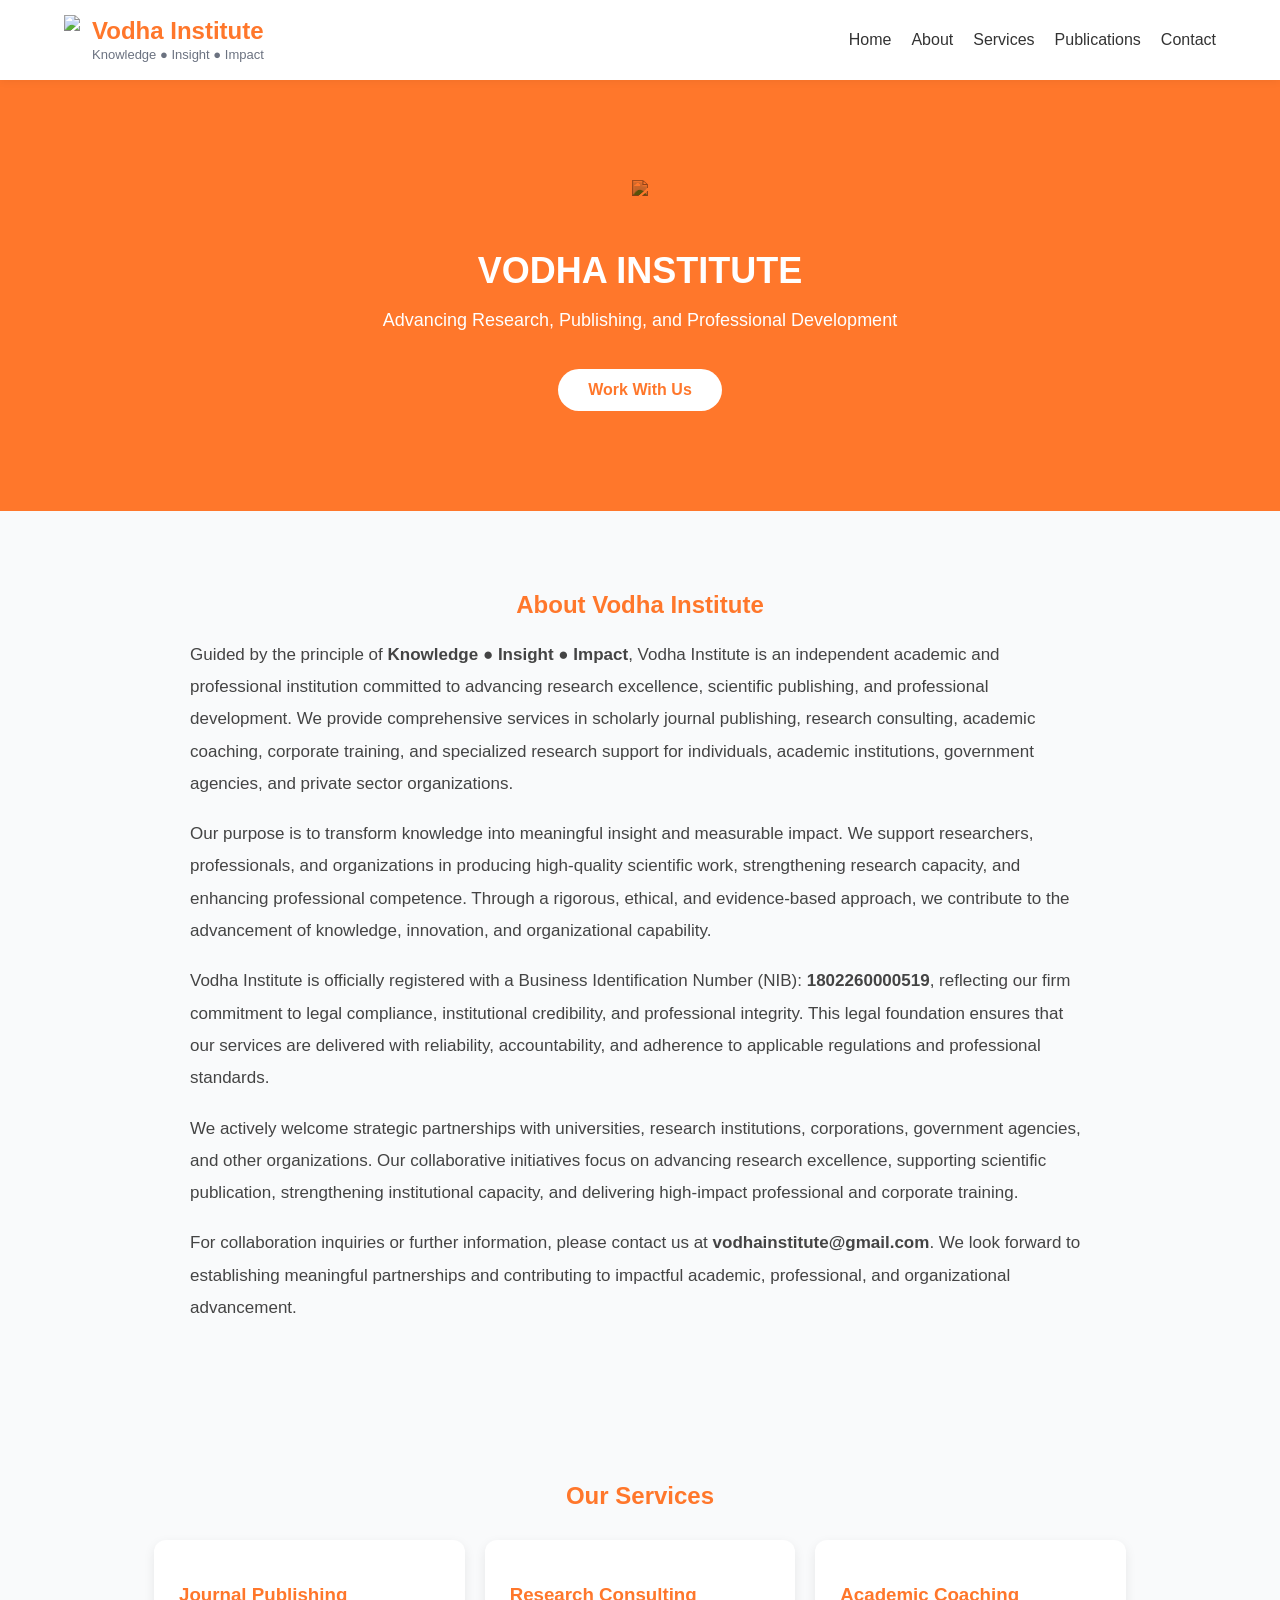
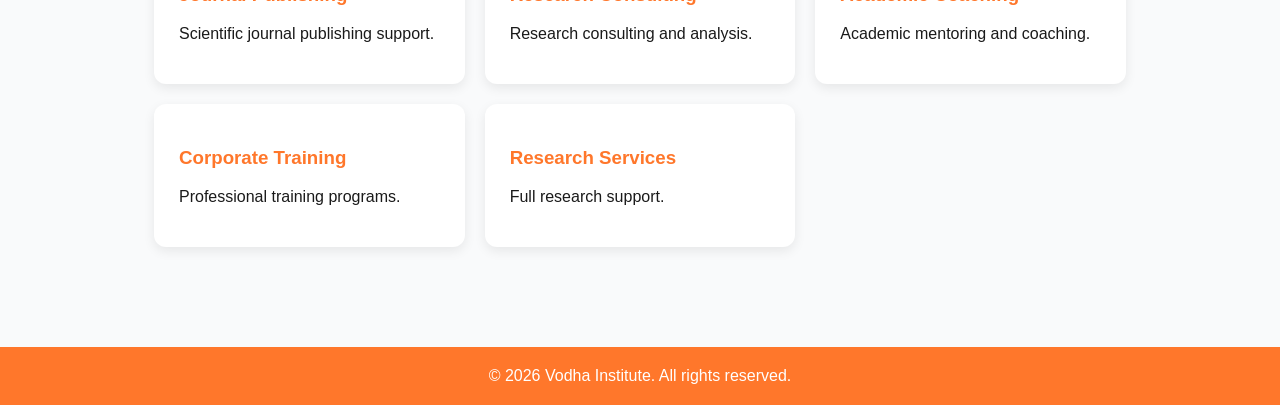
==== index.html @ fe8b442d "Update index.html" ====
<!DOCTYPE html>
<html lang="en">

<head>

<meta charset="UTF-8">
<meta name="viewport" content="width=device-width, initial-scale=1.0">

<title>Vodha Institute</title>

<style>

:root{
--primary:#ff772b;
--primary-light:#ff9a5c;
--light:#f9fafb;
--gray:#6b7280;
}

*{
box-sizing:border-box;
}

body{
margin:0;
font-family:'Segoe UI',sans-serif;
background:var(--light);
color:#1a1a1a;
overflow-x:hidden;
}

/* HEADER */

header{
background:white;
padding:15px 5%;
display:flex;
justify-content:space-between;
align-items:center;
box-shadow:0 2px 8px rgba(0,0,0,0.05);
position:sticky;
top:0;
z-index:1000;
}

.logo{
display:flex;
align-items:center;
gap:12px;
}

.logo img{
height:50px;
}

.logo-text span{
font-size:24px;
font-weight:bold;
color:var(--primary);
}

.logo-text small{
font-size:13px;
color:var(--gray);
}

/* NAV */

nav{
display:flex;
gap:20px;
}

nav a{
text-decoration:none;
color:#333;
font-weight:500;
transition:0.3s;
}

nav a:hover{
color:var(--primary);
}

/* MOBILE MENU */

.menu-toggle{
display:none;
font-size:28px;
cursor:pointer;
color:var(--primary);
}

@media(max-width:768px){

.menu-toggle{
display:block;
}

nav{
position:absolute;
top:70px;
right:20px;
background:white;
flex-direction:column;
width:220px;
border-radius:10px;
box-shadow:0 8px 25px rgba(0,0,0,0.15);
max-height:0;
overflow:hidden;
opacity:0;
transition:0.3s;
}

nav.show{
max-height:400px;
opacity:1;
}

nav a{
padding:12px;
border-bottom:1px solid #eee;
}

}

/* HERO */

.hero{

background:#ff772b;

color:white;

text-align:center;

padding:100px 20px;

}

.hero-logo{

width:200px;

margin-bottom:20px;

mix-blend-mode:multiply;

}

.hero h1{
font-size:36px;
margin-bottom:10px;
}

.hero p{
font-size:18px;
}

.hero-btn{
display:inline-block;
margin-top:20px;
padding:12px 30px;
background:white;
color:var(--primary);
border-radius:30px;
text-decoration:none;
font-weight:bold;
transition:0.3s;
}

.hero-btn:hover{
transform:translateY(-3px);
box-shadow:0 8px 20px rgba(0,0,0,0.2);
}

/* SECTION */

.section{
padding:60px 5%;
max-width:1100px;
margin:auto;
}

/* ABOUT */

.about{
max-width:900px;
margin:auto;
text-align:left;
line-height:1.9;
color:#444;
font-size:17px;
}

.about p{
margin-bottom:18px;
}

/* SERVICES */

.cards{
display:grid;
grid-template-columns:repeat(auto-fit,minmax(250px,1fr));
gap:20px;
margin-top:30px;
}

.card{
background:white;
padding:25px;
border-radius:12px;
box-shadow:0 4px 12px rgba(0,0,0,0.08);
transition:0.3s;
}

.card:hover{
transform:translateY(-5px);
box-shadow:0 10px 25px rgba(0,0,0,0.15);
}

.card h3{
color:var(--primary);
}

/* FOOTER */

footer{
background:var(--primary);
color:white;
text-align:center;
padding:20px;
margin-top:40px;
}

</style>

</head>

<body>

<header>

<div class="logo">

<img src="VA_20260221_163725_0004.png">

<div class="logo-text">

<span>Vodha Institute</span><br>

<small>Knowledge ● Insight ● Impact</small>

</div>

</div>

<div class="menu-toggle" onclick="toggleMenu()">☰</div>

<nav id="navMenu">

<a href="index.html">Home</a>

<a href="about.html">About</a>

<a href="services.html">Services</a>

<a href="publications.html">Publications</a>

<a href="contact.html">Contact</a>

</nav>

</header>


<!-- HERO -->

<section class="hero">

<img src="VA_20260221_163725_0004.png" class="hero-logo">

<h1>VODHA INSTITUTE</h1>

<p>Advancing Research, Publishing, and Professional Development</p>

<a href="services.html" class="hero-btn">Work With Us</a>

</section>


<!-- ABOUT -->

<section class="section">

<h2 style="text-align:center;color:#ff772b;">About Vodha Institute</h2>

<div class="about">

<p>
Guided by the principle of <strong>Knowledge ● Insight ● Impact</strong>, Vodha Institute is an independent academic and professional institution committed to advancing research excellence, scientific publishing, and professional development. We provide comprehensive services in scholarly journal publishing, research consulting, academic coaching, corporate training, and specialized research support for individuals, academic institutions, government agencies, and private sector organizations.
</p>

<p>
Our purpose is to transform knowledge into meaningful insight and measurable impact. We support researchers, professionals, and organizations in producing high-quality scientific work, strengthening research capacity, and enhancing professional competence. Through a rigorous, ethical, and evidence-based approach, we contribute to the advancement of knowledge, innovation, and organizational capability.
</p>

<p>
Vodha Institute is officially registered with a Business Identification Number (NIB): <strong>1802260000519</strong>, reflecting our firm commitment to legal compliance, institutional credibility, and professional integrity. This legal foundation ensures that our services are delivered with reliability, accountability, and adherence to applicable regulations and professional standards.
</p>

<p>
We actively welcome strategic partnerships with universities, research institutions, corporations, government agencies, and other organizations. Our collaborative initiatives focus on advancing research excellence, supporting scientific publication, strengthening institutional capacity, and delivering high-impact professional and corporate training.
</p>

<p>
For collaboration inquiries or further information, please contact us at <strong>vodhainstitute@gmail.com</strong>. We look forward to establishing meaningful partnerships and contributing to impactful academic, professional, and organizational advancement.
</p>

</div>


</section>


<!-- SERVICES -->

<section class="section">

<h2 style="text-align:center;color:#ff772b;">Our Services</h2>

<div class="cards">

<div class="card">
<h3>Journal Publishing</h3>
<p>Scientific journal publishing support.</p>
</div>

<div class="card">
<h3>Research Consulting</h3>
<p>Research consulting and analysis.</p>
</div>

<div class="card">
<h3>Academic Coaching</h3>
<p>Academic mentoring and coaching.</p>
</div>

<div class="card">
<h3>Corporate Training</h3>
<p>Professional training programs.</p>
</div>

<div class="card">
<h3>Research Services</h3>
<p>Full research support.</p>
</div>

</div>

</section>


<footer>

© 2026 Vodha Institute. All rights reserved.

</footer>


<script>

function toggleMenu(){

document.getElementById("navMenu").classList.toggle("show");

}

</script>


</body>
</html>
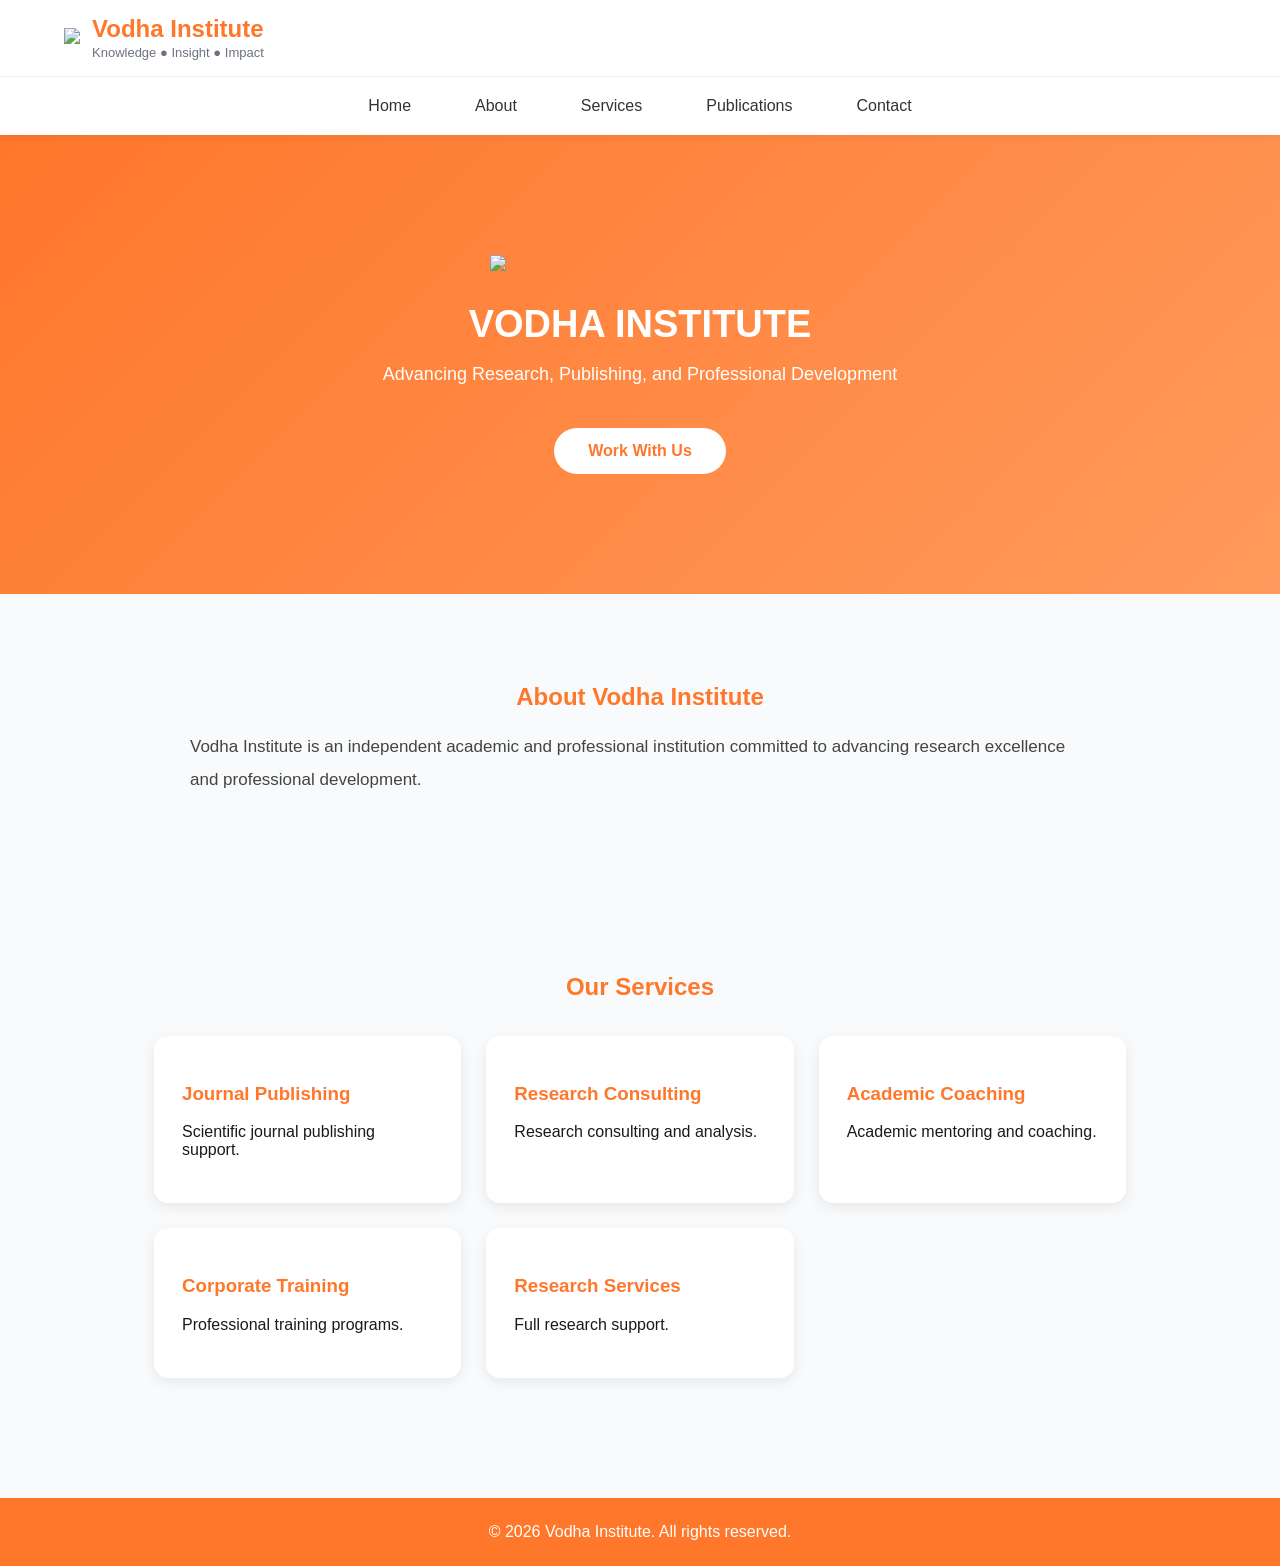
==== commit e3b05d81: "Update index.html" ====
--- a/index.html
+++ b/index.html
@@ -26,27 +26,25 @@
 font-family:'Segoe UI',sans-serif;
 background:var(--light);
 color:#1a1a1a;
-overflow-x:hidden;
 }
 
 /* HEADER */
 
 header{
 background:white;
-padding:15px 5%;
-display:flex;
-justify-content:space-between;
-align-items:center;
 box-shadow:0 2px 8px rgba(0,0,0,0.05);
 position:sticky;
 top:0;
 z-index:1000;
 }
 
-.logo{
+/* LOGO ROW */
+
+.header-top{
 display:flex;
 align-items:center;
 gap:12px;
+padding:15px 5%;
 }
 
 .logo img{
@@ -64,92 +62,49 @@
 color:var(--gray);
 }
 
-/* NAV */
-
-nav{
+/* NAV BAR BELOW LOGO */
+
+.navbar{
 display:flex;
-gap:20px;
-}
-
-nav a{
+justify-content:center;
+gap:40px;
+padding:12px 10px;
+border-top:1px solid #eee;
+background:white;
+}
+
+.navbar a{
 text-decoration:none;
 color:#333;
 font-weight:500;
+padding:8px 12px;
+border-radius:6px;
 transition:0.3s;
 }
 
-nav a:hover{
+.navbar a:hover{
+background:#fff3ec;
 color:var(--primary);
 }
 
-/* MOBILE MENU */
-
-.menu-toggle{
-display:none;
-font-size:28px;
-cursor:pointer;
-color:var(--primary);
-}
-
-@media(max-width:768px){
-
-.menu-toggle{
+/* HERO */
+
+.hero{
+background:linear-gradient(135deg,var(--primary),var(--primary-light));
+color:white;
+text-align:center;
+padding:120px 20px;
+}
+
+.hero-logo{
 display:block;
-}
-
-nav{
-position:absolute;
-top:70px;
-right:20px;
-background:white;
-flex-direction:column;
-width:220px;
-border-radius:10px;
-box-shadow:0 8px 25px rgba(0,0,0,0.15);
-max-height:0;
-overflow:hidden;
-opacity:0;
-transition:0.3s;
-}
-
-nav.show{
-max-height:400px;
-opacity:1;
-}
-
-nav a{
-padding:12px;
-border-bottom:1px solid #eee;
-}
-
-}
-
-/* HERO */
-
-.hero{
-
-background:#ff772b;
-
-color:white;
-
-text-align:center;
-
-padding:100px 20px;
-
-}
-
-.hero-logo{
-
-width:200px;
-
-margin-bottom:20px;
-
-mix-blend-mode:multiply;
-
+margin:0 auto 30px auto;
+width:300px;
+max-width:80%;
 }
 
 .hero h1{
-font-size:36px;
+font-size:38px;
 margin-bottom:10px;
 }
 
@@ -159,25 +114,19 @@
 
 .hero-btn{
 display:inline-block;
-margin-top:20px;
-padding:12px 30px;
+margin-top:25px;
+padding:14px 34px;
 background:white;
 color:var(--primary);
 border-radius:30px;
 text-decoration:none;
 font-weight:bold;
-transition:0.3s;
-}
-
-.hero-btn:hover{
-transform:translateY(-3px);
-box-shadow:0 8px 20px rgba(0,0,0,0.2);
 }
 
 /* SECTION */
 
 .section{
-padding:60px 5%;
+padding:70px 5%;
 max-width:1100px;
 margin:auto;
 }
@@ -193,30 +142,26 @@
 font-size:17px;
 }
 
-.about p{
-margin-bottom:18px;
-}
-
 /* SERVICES */
 
 .cards{
 display:grid;
 grid-template-columns:repeat(auto-fit,minmax(250px,1fr));
-gap:20px;
-margin-top:30px;
+gap:25px;
+margin-top:35px;
 }
 
 .card{
 background:white;
-padding:25px;
-border-radius:12px;
-box-shadow:0 4px 12px rgba(0,0,0,0.08);
+padding:28px;
+border-radius:14px;
+box-shadow:0 4px 14px rgba(0,0,0,0.08);
 transition:0.3s;
 }
 
 .card:hover{
-transform:translateY(-5px);
-box-shadow:0 10px 25px rgba(0,0,0,0.15);
+transform:translateY(-6px);
+box-shadow:0 15px 35px rgba(0,0,0,0.15);
 }
 
 .card h3{
@@ -229,8 +174,37 @@
 background:var(--primary);
 color:white;
 text-align:center;
-padding:20px;
-margin-top:40px;
+padding:25px;
+margin-top:50px;
+}
+
+/* MOBILE */
+
+@media(max-width:768px){
+
+.header-top{
+flex-direction:column;
+align-items:flex-start;
+}
+
+.navbar{
+overflow-x:auto;
+justify-content:flex-start;
+padding-left:20px;
+}
+
+.navbar a{
+flex:0 0 auto;
+}
+
+.hero-logo{
+width:180px;
+}
+
+.hero h1{
+font-size:26px;
+}
+
 }
 
 </style>
@@ -241,23 +215,20 @@
 
 <header>
 
+<div class="header-top">
+
 <div class="logo">
-
 <img src="VA_20260221_163725_0004.png">
+</div>
 
 <div class="logo-text">
-
 <span>Vodha Institute</span><br>
-
 <small>Knowledge ● Insight ● Impact</small>
-
-</div>
-
-</div>
-
-<div class="menu-toggle" onclick="toggleMenu()">☰</div>
-
-<nav id="navMenu">
+</div>
+
+</div>
+
+<div class="navbar">
 
 <a href="index.html">Home</a>
 
@@ -269,13 +240,11 @@
 
 <a href="contact.html">Contact</a>
 
-</nav>
+</div>
 
 </header>
 
 
-<!-- HERO -->
-
 <section class="hero">
 
 <img src="VA_20260221_163725_0004.png" class="hero-logo">
@@ -289,8 +258,6 @@
 </section>
 
 
-<!-- ABOUT -->
-
 <section class="section">
 
 <h2 style="text-align:center;color:#ff772b;">About Vodha Institute</h2>
@@ -298,32 +265,13 @@
 <div class="about">
 
 <p>
-Guided by the principle of <strong>Knowledge ● Insight ● Impact</strong>, Vodha Institute is an independent academic and professional institution committed to advancing research excellence, scientific publishing, and professional development. We provide comprehensive services in scholarly journal publishing, research consulting, academic coaching, corporate training, and specialized research support for individuals, academic institutions, government agencies, and private sector organizations.
+Vodha Institute is an independent academic and professional institution committed to advancing research excellence and professional development.
 </p>
 
-<p>
-Our purpose is to transform knowledge into meaningful insight and measurable impact. We support researchers, professionals, and organizations in producing high-quality scientific work, strengthening research capacity, and enhancing professional competence. Through a rigorous, ethical, and evidence-based approach, we contribute to the advancement of knowledge, innovation, and organizational capability.
-</p>
-
-<p>
-Vodha Institute is officially registered with a Business Identification Number (NIB): <strong>1802260000519</strong>, reflecting our firm commitment to legal compliance, institutional credibility, and professional integrity. This legal foundation ensures that our services are delivered with reliability, accountability, and adherence to applicable regulations and professional standards.
-</p>
-
-<p>
-We actively welcome strategic partnerships with universities, research institutions, corporations, government agencies, and other organizations. Our collaborative initiatives focus on advancing research excellence, supporting scientific publication, strengthening institutional capacity, and delivering high-impact professional and corporate training.
-</p>
-
-<p>
-For collaboration inquiries or further information, please contact us at <strong>vodhainstitute@gmail.com</strong>. We look forward to establishing meaningful partnerships and contributing to impactful academic, professional, and organizational advancement.
-</p>
-
-</div>
-
+</div>
 
 </section>
 
-
-<!-- SERVICES -->
 
 <section class="section">
 
@@ -367,17 +315,5 @@
 
 </footer>
 
-
-<script>
-
-function toggleMenu(){
-
-document.getElementById("navMenu").classList.toggle("show");
-
-}
-
-</script>
-
-
 </body>
 </html>
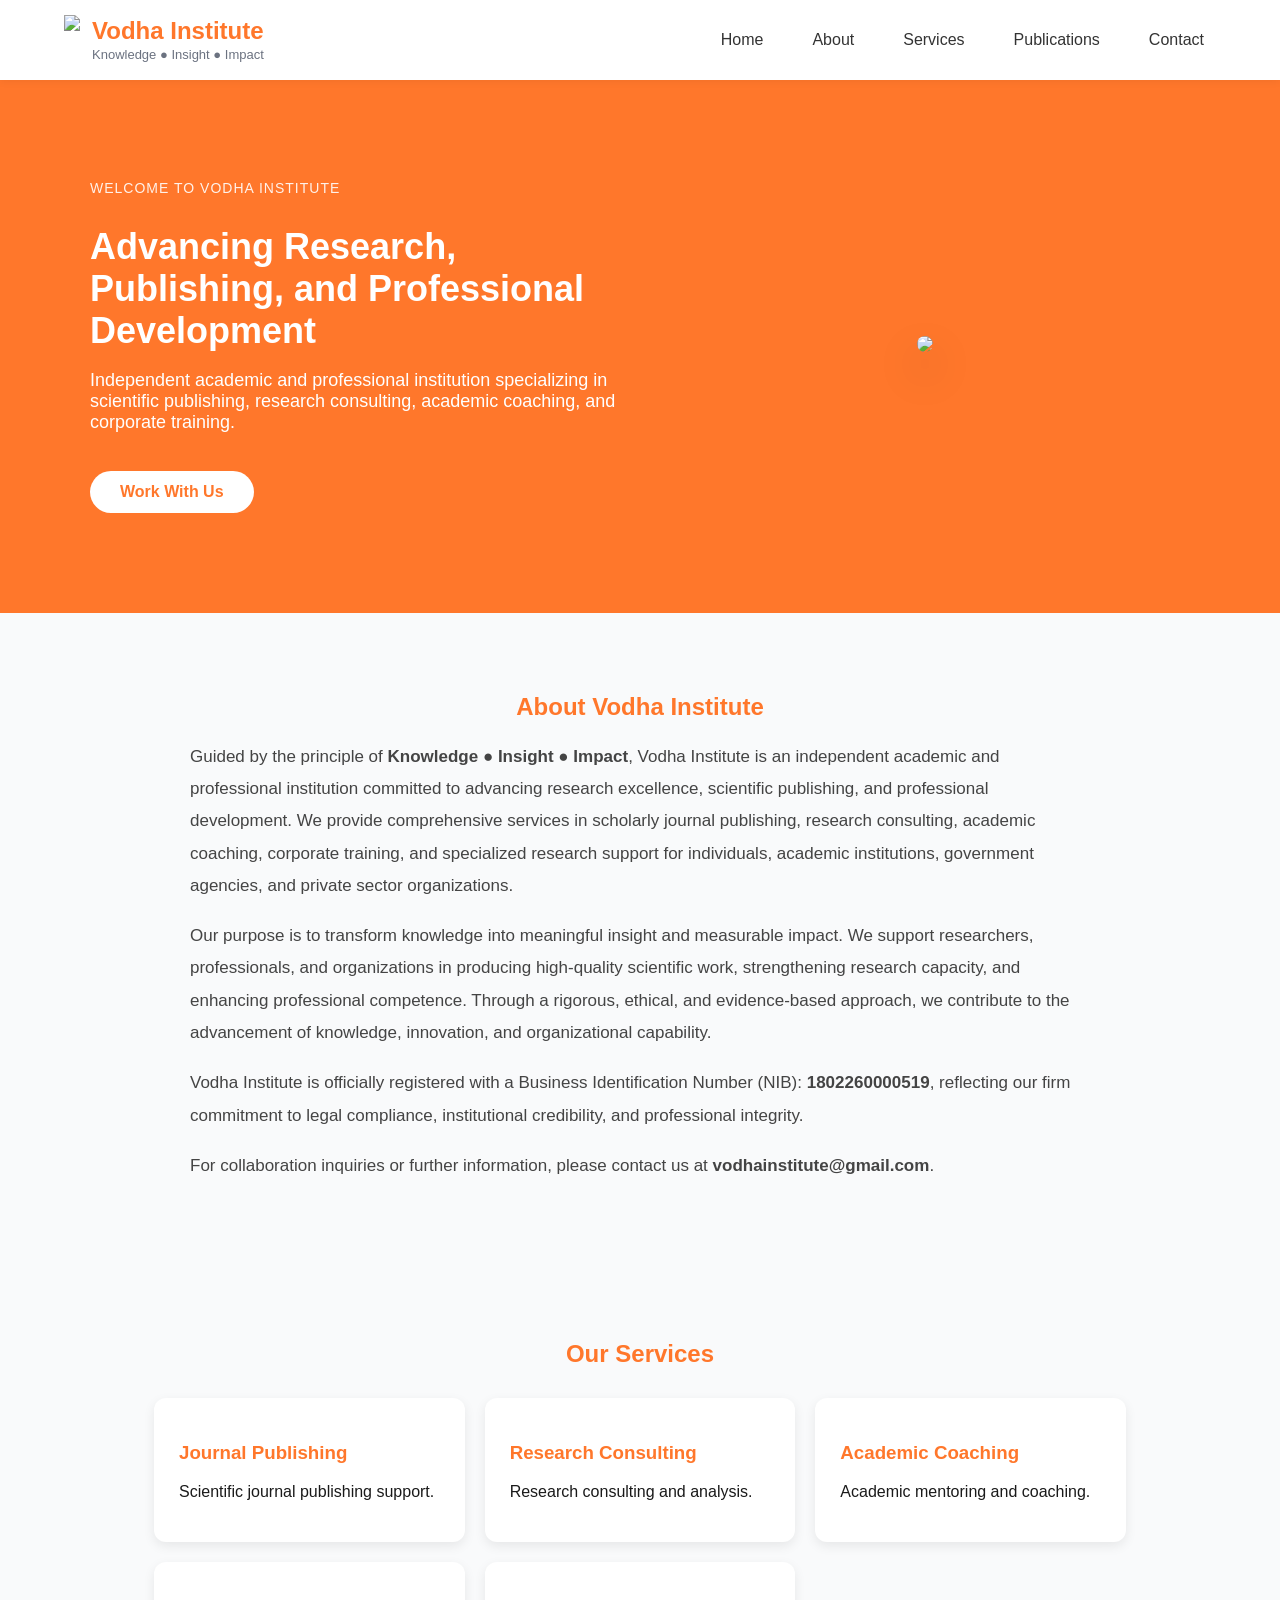
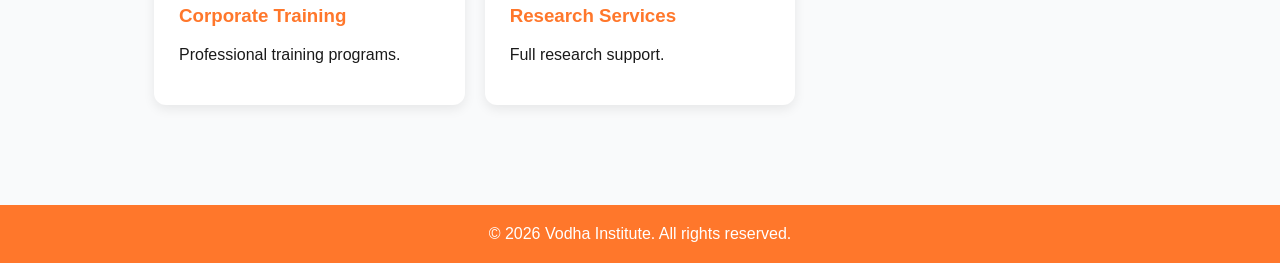
==== commit 8009e359: "Update index.html" ====
--- a/index.html
+++ b/index.html
@@ -26,25 +26,28 @@
 font-family:'Segoe UI',sans-serif;
 background:var(--light);
 color:#1a1a1a;
+overflow-x:hidden;
 }
 
 /* HEADER */
 
 header{
 background:white;
+padding:15px 5%;
+display:flex;
+justify-content:space-between;
+align-items:center;
+flex-wrap:wrap;
 box-shadow:0 2px 8px rgba(0,0,0,0.05);
 position:sticky;
 top:0;
 z-index:1000;
 }
 
-/* LOGO ROW */
-
-.header-top{
+.logo{
 display:flex;
 align-items:center;
 gap:12px;
-padding:15px 5%;
 }
 
 .logo img{
@@ -62,18 +65,14 @@
 color:var(--gray);
 }
 
-/* NAV BAR BELOW LOGO */
-
-.navbar{
+/* NAVIGATION — sama seperti About */
+
+nav{
 display:flex;
-justify-content:center;
-gap:40px;
-padding:12px 10px;
-border-top:1px solid #eee;
-background:white;
-}
-
-.navbar a{
+gap:25px;
+}
+
+nav a{
 text-decoration:none;
 color:#333;
 font-weight:500;
@@ -82,29 +81,61 @@
 transition:0.3s;
 }
 
-.navbar a:hover{
+nav a:hover{
 background:#fff3ec;
 color:var(--primary);
 }
 
+/* MOBILE */
+
+@media(max-width:768px){
+
+header{
+flex-direction:column;
+align-items:flex-start;
+}
+
+nav{
+width:100%;
+overflow-x:auto;
+white-space:nowrap;
+margin-top:10px;
+}
+
+nav a{
+display:inline-block;
+}
+
+}
+
 /* HERO */
 
 .hero{
-background:linear-gradient(135deg,var(--primary),var(--primary-light));
+
+background:#ff772b;
+
 color:white;
+
 text-align:center;
-padding:120px 20px;
+
+padding:100px 20px;
+
 }
 
 .hero-logo{
-display:block;
-margin:0 auto 30px auto;
-width:300px;
-max-width:80%;
-}
-
+
+width:240px;
+
+max-width:90%;
+
+margin-bottom:30px;
+
+filter:drop-shadow(0 15px 40px rgba(0,0,0,0.25));
+
+}
+  
 .hero h1{
-font-size:38px;
+font-size:36px;
 margin-bottom:10px;
 }
 
@@ -114,19 +145,78 @@
 
 .hero-btn{
 display:inline-block;
-margin-top:25px;
-padding:14px 34px;
+margin-top:20px;
+padding:12px 30px;
 background:white;
 color:var(--primary);
 border-radius:30px;
 text-decoration:none;
 font-weight:bold;
+transition:0.3s;
+}
+
+.hero-btn:hover{
+transform:translateY(-3px);
+box-shadow:0 8px 20px rgba(0,0,0,0.2);
+}
+
+/* HERO LAYOUT — TAMBAHAN SAJA */
+
+.hero-container{
+display:flex;
+align-items:center;
+justify-content:space-between;
+gap:40px;
+max-width:1100px;
+margin:auto;
+flex-wrap:wrap;
+}
+
+.hero-text{
+flex:1;
+min-width:300px;
+text-align:left;
+}
+
+.hero-image{
+flex:1;
+min-width:300px;
+text-align:center;
+}
+
+.hero-image img{
+width:100%;
+max-width:450px;
+border-radius:12px;
+box-shadow:0 20px 40px rgba(0,0,0,0.25);
+}
+
+.hero-badge{
+font-size:14px;
+letter-spacing:1px;
+margin-bottom:10px;
+opacity:0.9;
+}
+
+/* MOBILE */
+
+@media(max-width:768px){
+
+.hero-container{
+flex-direction:column;
+text-align:center;
+}
+
+.hero-text{
+text-align:center;
+}
+
 }
 
 /* SECTION */
 
 .section{
-padding:70px 5%;
+padding:60px 5%;
 max-width:1100px;
 margin:auto;
 }
@@ -142,26 +232,30 @@
 font-size:17px;
 }
 
+.about p{
+margin-bottom:18px;
+}
+
 /* SERVICES */
 
 .cards{
 display:grid;
 grid-template-columns:repeat(auto-fit,minmax(250px,1fr));
-gap:25px;
-margin-top:35px;
+gap:20px;
+margin-top:30px;
 }
 
 .card{
 background:white;
-padding:28px;
-border-radius:14px;
-box-shadow:0 4px 14px rgba(0,0,0,0.08);
+padding:25px;
+border-radius:12px;
+box-shadow:0 4px 12px rgba(0,0,0,0.08);
 transition:0.3s;
 }
 
 .card:hover{
-transform:translateY(-6px);
-box-shadow:0 15px 35px rgba(0,0,0,0.15);
+transform:translateY(-5px);
+box-shadow:0 10px 25px rgba(0,0,0,0.15);
 }
 
 .card h3{
@@ -174,37 +268,8 @@
 background:var(--primary);
 color:white;
 text-align:center;
-padding:25px;
-margin-top:50px;
-}
-
-/* MOBILE */
-
-@media(max-width:768px){
-
-.header-top{
-flex-direction:column;
-align-items:flex-start;
-}
-
-.navbar{
-overflow-x:auto;
-justify-content:flex-start;
-padding-left:20px;
-}
-
-.navbar a{
-flex:0 0 auto;
-}
-
-.hero-logo{
-width:180px;
-}
-
-.hero h1{
-font-size:26px;
-}
-
+padding:20px;
+margin-top:40px;
 }
 
 </style>
@@ -215,20 +280,21 @@
 
 <header>
 
-<div class="header-top">
-
 <div class="logo">
+
 <img src="VA_20260221_163725_0004.png">
-</div>
 
 <div class="logo-text">
+
 <span>Vodha Institute</span><br>
+
 <small>Knowledge ● Insight ● Impact</small>
-</div>
-
-</div>
-
-<div class="navbar">
+
+</div>
+
+</div>
+
+<nav>
 
 <a href="index.html">Home</a>
 
@@ -240,24 +306,52 @@
 
 <a href="contact.html">Contact</a>
 
-</div>
+</nav>
 
 </header>
 
 
+<!-- HERO -->
+
 <section class="hero">
 
-<img src="VA_20260221_163725_0004.png" class="hero-logo">
-
-<h1>VODHA INSTITUTE</h1>
-
-<p>Advancing Research, Publishing, and Professional Development</p>
-
-<a href="services.html" class="hero-btn">Work With Us</a>
+<div class="hero-container">
+
+<div class="hero-text">
+
+<div class="hero-badge">
+WELCOME TO VODHA INSTITUTE
+</div>
+
+<h1>
+Advancing Research,<br>
+Publishing, and Professional Development
+</h1>
+
+<p>
+Independent academic and professional institution specializing in scientific publishing,
+research consulting, academic coaching, and corporate training.
+</p>
+
+<a href="services.html" class="hero-btn">
+Work With Us
+</a>
+
+</div>
+
+<div class="hero-image">
+
+<img src="file_000000000d4487209b2a8c4....jpg">
+
+</div>
+
+</div>
 
 </section>
 
 
+<!-- ABOUT -->
+
 <section class="section">
 
 <h2 style="text-align:center;color:#ff772b;">About Vodha Institute</h2>
@@ -265,13 +359,27 @@
 <div class="about">
 
 <p>
-Vodha Institute is an independent academic and professional institution committed to advancing research excellence and professional development.
+Guided by the principle of <strong>Knowledge ● Insight ● Impact</strong>, Vodha Institute is an independent academic and professional institution committed to advancing research excellence, scientific publishing, and professional development. We provide comprehensive services in scholarly journal publishing, research consulting, academic coaching, corporate training, and specialized research support for individuals, academic institutions, government agencies, and private sector organizations.
 </p>
 
+<p>
+Our purpose is to transform knowledge into meaningful insight and measurable impact. We support researchers, professionals, and organizations in producing high-quality scientific work, strengthening research capacity, and enhancing professional competence. Through a rigorous, ethical, and evidence-based approach, we contribute to the advancement of knowledge, innovation, and organizational capability.
+</p>
+
+<p>
+Vodha Institute is officially registered with a Business Identification Number (NIB): <strong>1802260000519</strong>, reflecting our firm commitment to legal compliance, institutional credibility, and professional integrity.
+</p>
+
+<p>
+For collaboration inquiries or further information, please contact us at <strong>vodhainstitute@gmail.com</strong>.
+</p>
+
 </div>
 
 </section>
 
+
+<!-- SERVICES -->
 
 <section class="section">
 
@@ -315,5 +423,6 @@
 
 </footer>
 
+
 </body>
 </html>
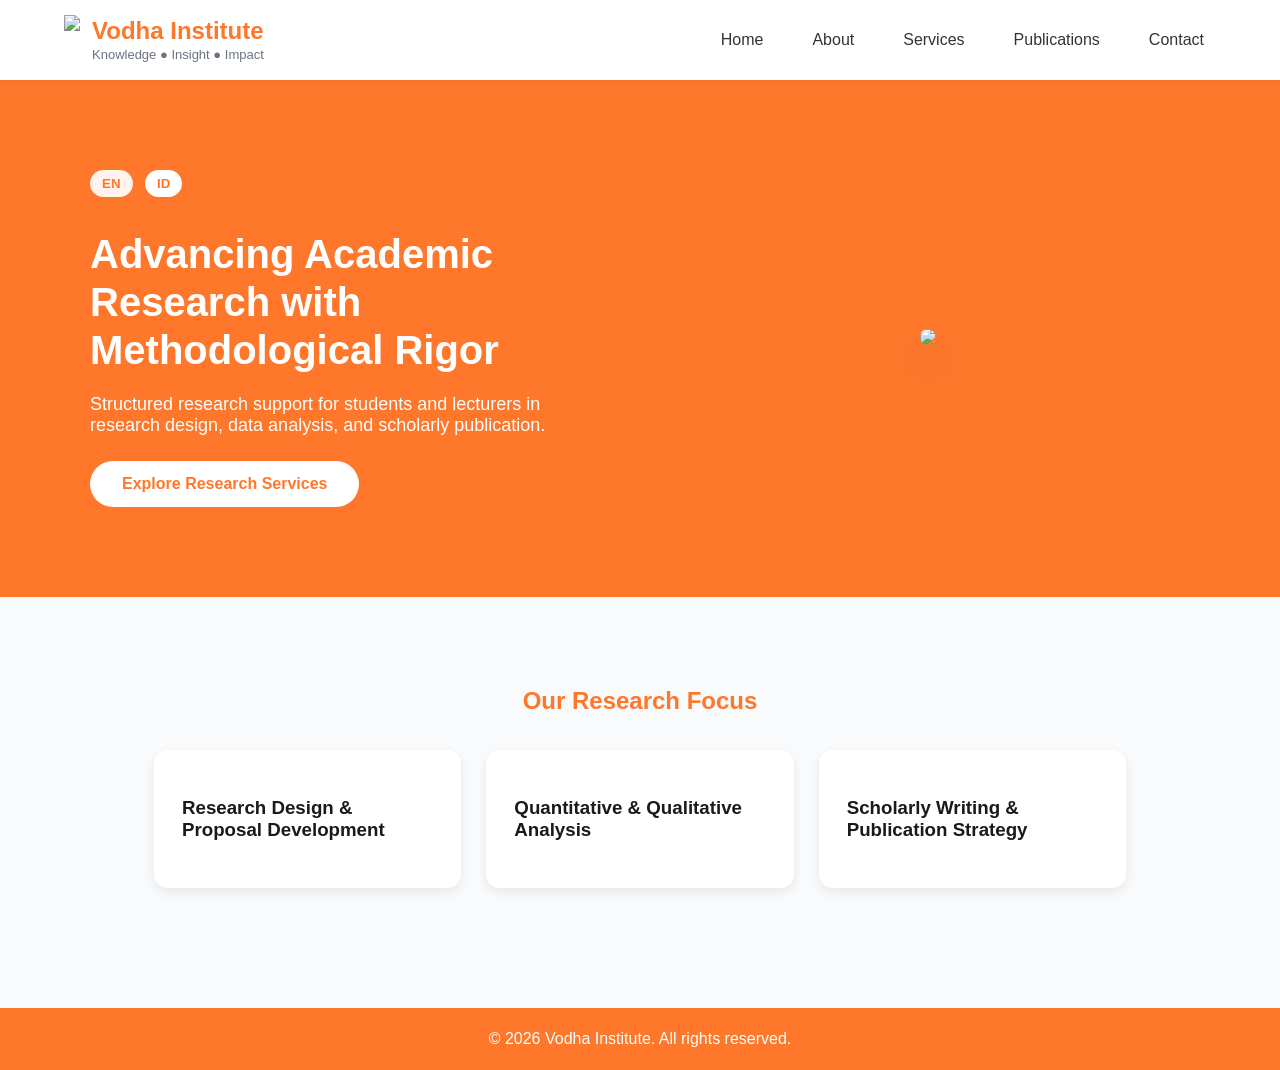
==== commit 70b2d265: "Update index.html" ====
--- a/index.html
+++ b/index.html
@@ -5,31 +5,26 @@
 
 <meta charset="UTF-8">
 <meta name="viewport" content="width=device-width, initial-scale=1.0">
-
 <title>Vodha Institute</title>
 
 <style>
 
 :root{
 --primary:#ff772b;
---primary-light:#ff9a5c;
 --light:#f9fafb;
 --gray:#6b7280;
 }
 
-*{
-box-sizing:border-box;
-}
+*{box-sizing:border-box;}
 
 body{
 margin:0;
 font-family:'Segoe UI',sans-serif;
 background:var(--light);
 color:#1a1a1a;
-overflow-x:hidden;
-}
-
-/* HEADER */
+}
+
+/* HEADER (TIDAK DIUBAH) */
 
 header{
 background:white;
@@ -50,9 +45,7 @@
 gap:12px;
 }
 
-.logo img{
-height:50px;
-}
+.logo img{height:50px;}
 
 .logo-text span{
 font-size:24px;
@@ -64,8 +57,6 @@
 font-size:13px;
 color:var(--gray);
 }
-
-/* NAVIGATION — sama seperti About */
 
 nav{
 display:flex;
@@ -78,7 +69,6 @@
 font-weight:500;
 padding:8px 12px;
 border-radius:6px;
-transition:0.3s;
 }
 
 nav a:hover{
@@ -86,96 +76,48 @@
 color:var(--primary);
 }
 
-/* MOBILE */
-
-@media(max-width:768px){
-
-header{
-flex-direction:column;
-align-items:flex-start;
-}
-
-nav{
-width:100%;
-overflow-x:auto;
-white-space:nowrap;
-margin-top:10px;
-}
-
-nav a{
-display:inline-block;
-}
-
-}
-
 /* HERO */
 
 .hero{
-
 background:#ff772b;
-
 color:white;
-
-text-align:center;
-
-padding:100px 20px;
-
-}
-
-.hero-logo{
-
-width:240px;
-
-max-width:90%;
-
-margin-bottom:30px;
-
-filter:drop-shadow(0 15px 40px rgba(0,0,0,0.25));
-
-}
-  
+padding:90px 5%;
+}
+
+.hero-container{
+display:flex;
+align-items:center;
+justify-content:space-between;
+gap:50px;
+max-width:1100px;
+margin:auto;
+flex-wrap:wrap;
+}
+
+.hero-text{
+flex:1;
+min-width:300px;
+}
+
 .hero h1{
-font-size:36px;
-margin-bottom:10px;
+font-size:40px;
+line-height:1.2;
+margin-bottom:20px;
 }
 
 .hero p{
 font-size:18px;
+margin-bottom:25px;
 }
 
 .hero-btn{
 display:inline-block;
-margin-top:20px;
-padding:12px 30px;
+padding:14px 32px;
 background:white;
 color:var(--primary);
 border-radius:30px;
 text-decoration:none;
 font-weight:bold;
-transition:0.3s;
-}
-
-.hero-btn:hover{
-transform:translateY(-3px);
-box-shadow:0 8px 20px rgba(0,0,0,0.2);
-}
-
-/* HERO LAYOUT — TAMBAHAN SAJA */
-
-.hero-container{
-display:flex;
-align-items:center;
-justify-content:space-between;
-gap:40px;
-max-width:1100px;
-margin:auto;
-flex-wrap:wrap;
-}
-
-.hero-text{
-flex:1;
-min-width:300px;
-text-align:left;
 }
 
 .hero-image{
@@ -186,131 +128,95 @@
 
 .hero-image img{
 width:100%;
-max-width:450px;
-border-radius:12px;
+max-width:480px;
+border-radius:14px;
 box-shadow:0 20px 40px rgba(0,0,0,0.25);
 }
 
-.hero-badge{
-font-size:14px;
-letter-spacing:1px;
-margin-bottom:10px;
-opacity:0.9;
-}
-
-/* MOBILE */
-
-@media(max-width:768px){
-
-.hero-container{
-flex-direction:column;
-text-align:center;
-}
-
-.hero-text{
-text-align:center;
-}
-
+/* LANGUAGE SWITCH */
+
+.lang-switch{
+margin-bottom:15px;
+}
+
+.lang-switch button{
+background:white;
+border:none;
+color:var(--primary);
+padding:6px 12px;
+margin-right:8px;
+border-radius:20px;
+cursor:pointer;
+font-weight:600;
+}
+
+.lang-switch button.active{
+background:#fff3ec;
 }
 
 /* SECTION */
 
 .section{
-padding:60px 5%;
+padding:70px 5%;
 max-width:1100px;
 margin:auto;
 }
-
-/* ABOUT */
-
-.about{
-max-width:900px;
-margin:auto;
-text-align:left;
-line-height:1.9;
-color:#444;
-font-size:17px;
-}
-
-.about p{
-margin-bottom:18px;
-}
-
-/* SERVICES */
 
 .cards{
 display:grid;
 grid-template-columns:repeat(auto-fit,minmax(250px,1fr));
-gap:20px;
-margin-top:30px;
+gap:25px;
+margin-top:35px;
 }
 
 .card{
 background:white;
-padding:25px;
-border-radius:12px;
+padding:28px;
+border-radius:14px;
 box-shadow:0 4px 12px rgba(0,0,0,0.08);
-transition:0.3s;
-}
-
-.card:hover{
-transform:translateY(-5px);
-box-shadow:0 10px 25px rgba(0,0,0,0.15);
-}
-
-.card h3{
-color:var(--primary);
-}
-
-/* FOOTER */
+}
 
 footer{
 background:var(--primary);
 color:white;
 text-align:center;
-padding:20px;
-margin-top:40px;
-}
+padding:22px;
+margin-top:50px;
+}
+
+/* MOBILE */
+
+@media(max-width:768px){
+header{flex-direction:column;align-items:flex-start;}
+nav{width:100%;overflow-x:auto;white-space:nowrap;margin-top:10px;}
+.hero-container{flex-direction:column;text-align:center;}
+}
+
+.hidden{display:none;}
 
 </style>
-
 </head>
 
 <body>
 
 <header>
-
 <div class="logo">
-
 <img src="VA_20260221_163725_0004.png">
-
 <div class="logo-text">
-
 <span>Vodha Institute</span><br>
-
 <small>Knowledge ● Insight ● Impact</small>
-
-</div>
-
+</div>
 </div>
 
 <nav>
-
 <a href="index.html">Home</a>
-
 <a href="about.html">About</a>
-
 <a href="services.html">Services</a>
-
 <a href="publications.html">Publications</a>
-
 <a href="contact.html">Contact</a>
-
 </nav>
-
 </header>
 
-
 <!-- HERO -->
 
 <section class="hero">
@@ -319,110 +225,95 @@
 
 <div class="hero-text">
 
-<div class="hero-badge">
-WELCOME TO VODHA INSTITUTE
-</div>
-
-<h1>
-Advancing Research,<br>
-Publishing, and Professional Development
+<div class="lang-switch">
+<button onclick="setLang('en')" id="btn-en" class="active">EN</button>
+<button onclick="setLang('id')" id="btn-id">ID</button>
+</div>
+
+<h1 class="lang-en">
+Advancing Academic Research with Methodological Rigor
 </h1>
 
-<p>
-Independent academic and professional institution specializing in scientific publishing,
-research consulting, academic coaching, and corporate training.
+<h1 class="lang-id hidden">
+Mendorong Riset Akademik dengan Ketelitian Metodologis
+</h1>
+
+<p class="lang-en">
+Structured research support for students and lecturers in research design,
+data analysis, and scholarly publication.
 </p>
 
-<a href="services.html" class="hero-btn">
-Work With Us
+<p class="lang-id hidden">
+Pendampingan riset terstruktur bagi mahasiswa dan dosen dalam desain penelitian,
+analisis data, dan publikasi ilmiah.
+</p>
+
+<a href="services.html" class="hero-btn lang-en">
+Explore Research Services
 </a>
 
+<a href="services.html" class="hero-btn lang-id hidden">
+Lihat Layanan Riset
+</a>
+
 </div>
 
 <div class="hero-image">
-
-<img src="file_000000000d4487209b2a8c4....jpg">
-
-</div>
-
-</div>
-
+<img src="BUILD.png">
+</div>
+
+</div>
 </section>
 
-
-<!-- ABOUT -->
+<!-- RESEARCH FOCUS -->
 
 <section class="section">
 
-<h2 style="text-align:center;color:#ff772b;">About Vodha Institute</h2>
-
-<div class="about">
-
-<p>
-Guided by the principle of <strong>Knowledge ● Insight ● Impact</strong>, Vodha Institute is an independent academic and professional institution committed to advancing research excellence, scientific publishing, and professional development. We provide comprehensive services in scholarly journal publishing, research consulting, academic coaching, corporate training, and specialized research support for individuals, academic institutions, government agencies, and private sector organizations.
-</p>
-
-<p>
-Our purpose is to transform knowledge into meaningful insight and measurable impact. We support researchers, professionals, and organizations in producing high-quality scientific work, strengthening research capacity, and enhancing professional competence. Through a rigorous, ethical, and evidence-based approach, we contribute to the advancement of knowledge, innovation, and organizational capability.
-</p>
-
-<p>
-Vodha Institute is officially registered with a Business Identification Number (NIB): <strong>1802260000519</strong>, reflecting our firm commitment to legal compliance, institutional credibility, and professional integrity.
-</p>
-
-<p>
-For collaboration inquiries or further information, please contact us at <strong>vodhainstitute@gmail.com</strong>.
-</p>
+<h2 class="lang-en" style="text-align:center;color:#ff772b;">
+Our Research Focus
+</h2>
+
+<h2 class="lang-id hidden" style="text-align:center;color:#ff772b;">
+Fokus Layanan Riset
+</h2>
+
+<div class="cards">
+
+<div class="card">
+<h3 class="lang-en">Research Design & Proposal Development</h3>
+<h3 class="lang-id hidden">Desain & Proposal Penelitian</h3>
+</div>
+
+<div class="card">
+<h3 class="lang-en">Quantitative & Qualitative Analysis</h3>
+<h3 class="lang-id hidden">Analisis Kuantitatif & Kualitatif</h3>
+</div>
+
+<div class="card">
+<h3 class="lang-en">Scholarly Writing & Publication Strategy</h3>
+<h3 class="lang-id hidden">Penulisan Ilmiah & Strategi Publikasi</h3>
+</div>
 
 </div>
 
 </section>
 
-
-<!-- SERVICES -->
-
-<section class="section">
-
-<h2 style="text-align:center;color:#ff772b;">Our Services</h2>
-
-<div class="cards">
-
-<div class="card">
-<h3>Journal Publishing</h3>
-<p>Scientific journal publishing support.</p>
-</div>
-
-<div class="card">
-<h3>Research Consulting</h3>
-<p>Research consulting and analysis.</p>
-</div>
-
-<div class="card">
-<h3>Academic Coaching</h3>
-<p>Academic mentoring and coaching.</p>
-</div>
-
-<div class="card">
-<h3>Corporate Training</h3>
-<p>Professional training programs.</p>
-</div>
-
-<div class="card">
-<h3>Research Services</h3>
-<p>Full research support.</p>
-</div>
-
-</div>
-
-</section>
-
-
 <footer>
-
 © 2026 Vodha Institute. All rights reserved.
-
 </footer>
 
+<script>
+function setLang(lang){
+document.querySelectorAll('.lang-en').forEach(el=>el.classList.add('hidden'));
+document.querySelectorAll('.lang-id').forEach(el=>el.classList.add('hidden'));
+
+document.querySelectorAll('.lang-'+lang).forEach(el=>el.classList.remove('hidden'));
+
+document.getElementById('btn-en').classList.remove('active');
+document.getElementById('btn-id').classList.remove('active');
+document.getElementById('btn-'+lang).classList.add('active');
+}
+</script>
 
 </body>
 </html>
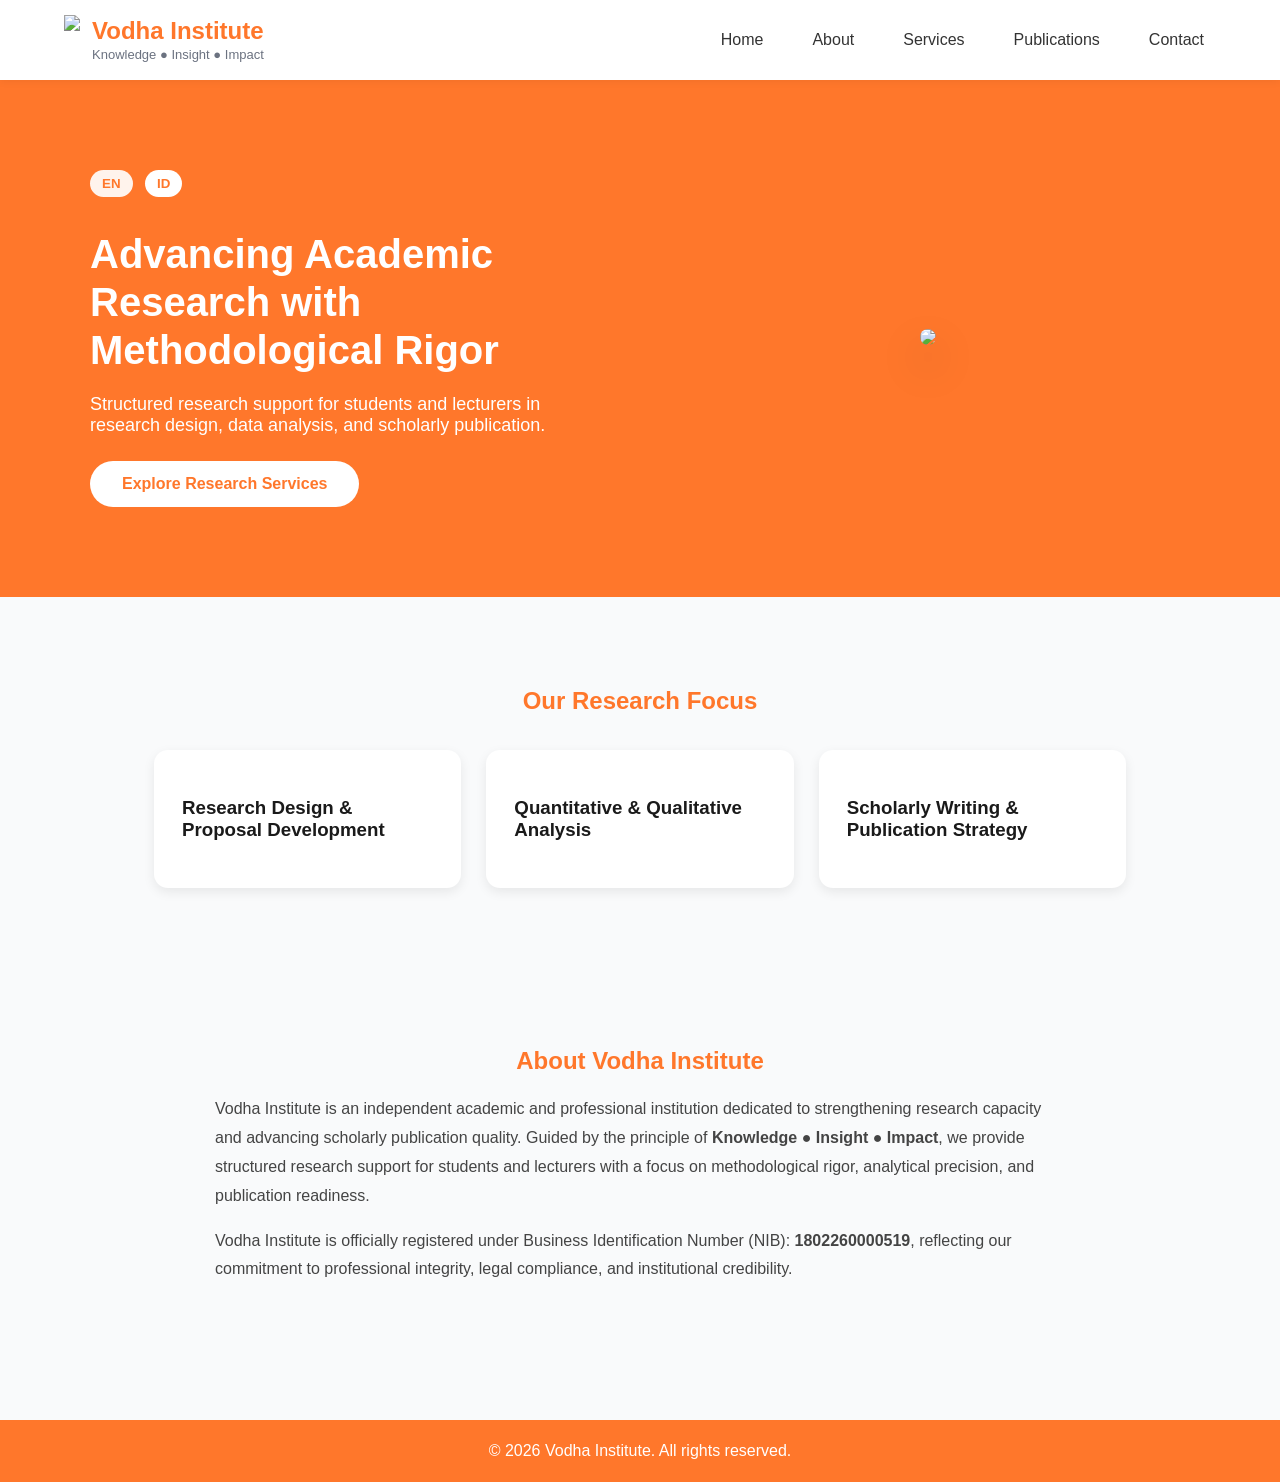
==== commit 316df5d4: "Update index.html" ====
--- a/index.html
+++ b/index.html
@@ -298,6 +298,53 @@
 
 </section>
 
+  <!-- ABOUT SECTION -->
+
+<section class="section">
+
+<h2 class="lang-en" style="text-align:center;color:#ff772b;">
+About Vodha Institute
+</h2>
+
+<h2 class="lang-id hidden" style="text-align:center;color:#ff772b;">
+Tentang Vodha Institute
+</h2>
+
+<div class="about" style="max-width:850px;margin:auto;line-height:1.8;color:#444;">
+
+<p class="lang-en">
+Vodha Institute is an independent academic and professional institution 
+dedicated to strengthening research capacity and advancing scholarly publication quality. 
+Guided by the principle of <strong>Knowledge ● Insight ● Impact</strong>, 
+we provide structured research support for students and lecturers 
+with a focus on methodological rigor, analytical precision, and publication readiness.
+</p>
+
+<p class="lang-id hidden">
+Vodha Institute adalah institusi akademik dan profesional independen 
+yang berfokus pada penguatan kapasitas riset dan peningkatan kualitas publikasi ilmiah. 
+Berlandaskan prinsip <strong>Knowledge ● Insight ● Impact</strong>, 
+kami menyediakan pendampingan riset terstruktur bagi mahasiswa dan dosen 
+dengan pendekatan metodologis yang sistematis, analisis yang presisi, dan kesiapan publikasi.
+</p>
+
+<p class="lang-en">
+Vodha Institute is officially registered under Business Identification Number (NIB): 
+<strong>1802260000519</strong>, reflecting our commitment to professional integrity, 
+legal compliance, and institutional credibility.
+</p>
+
+<p class="lang-id hidden">
+Vodha Institute telah terdaftar secara resmi dengan Nomor Induk Berusaha (NIB): 
+<strong>1802260000519</strong>, sebagai bentuk komitmen terhadap integritas profesional, 
+kepatuhan hukum, dan kredibilitas institusional.
+</p>
+
+</div>
+
+</section>
+  
+
 <footer>
 © 2026 Vodha Institute. All rights reserved.
 </footer>
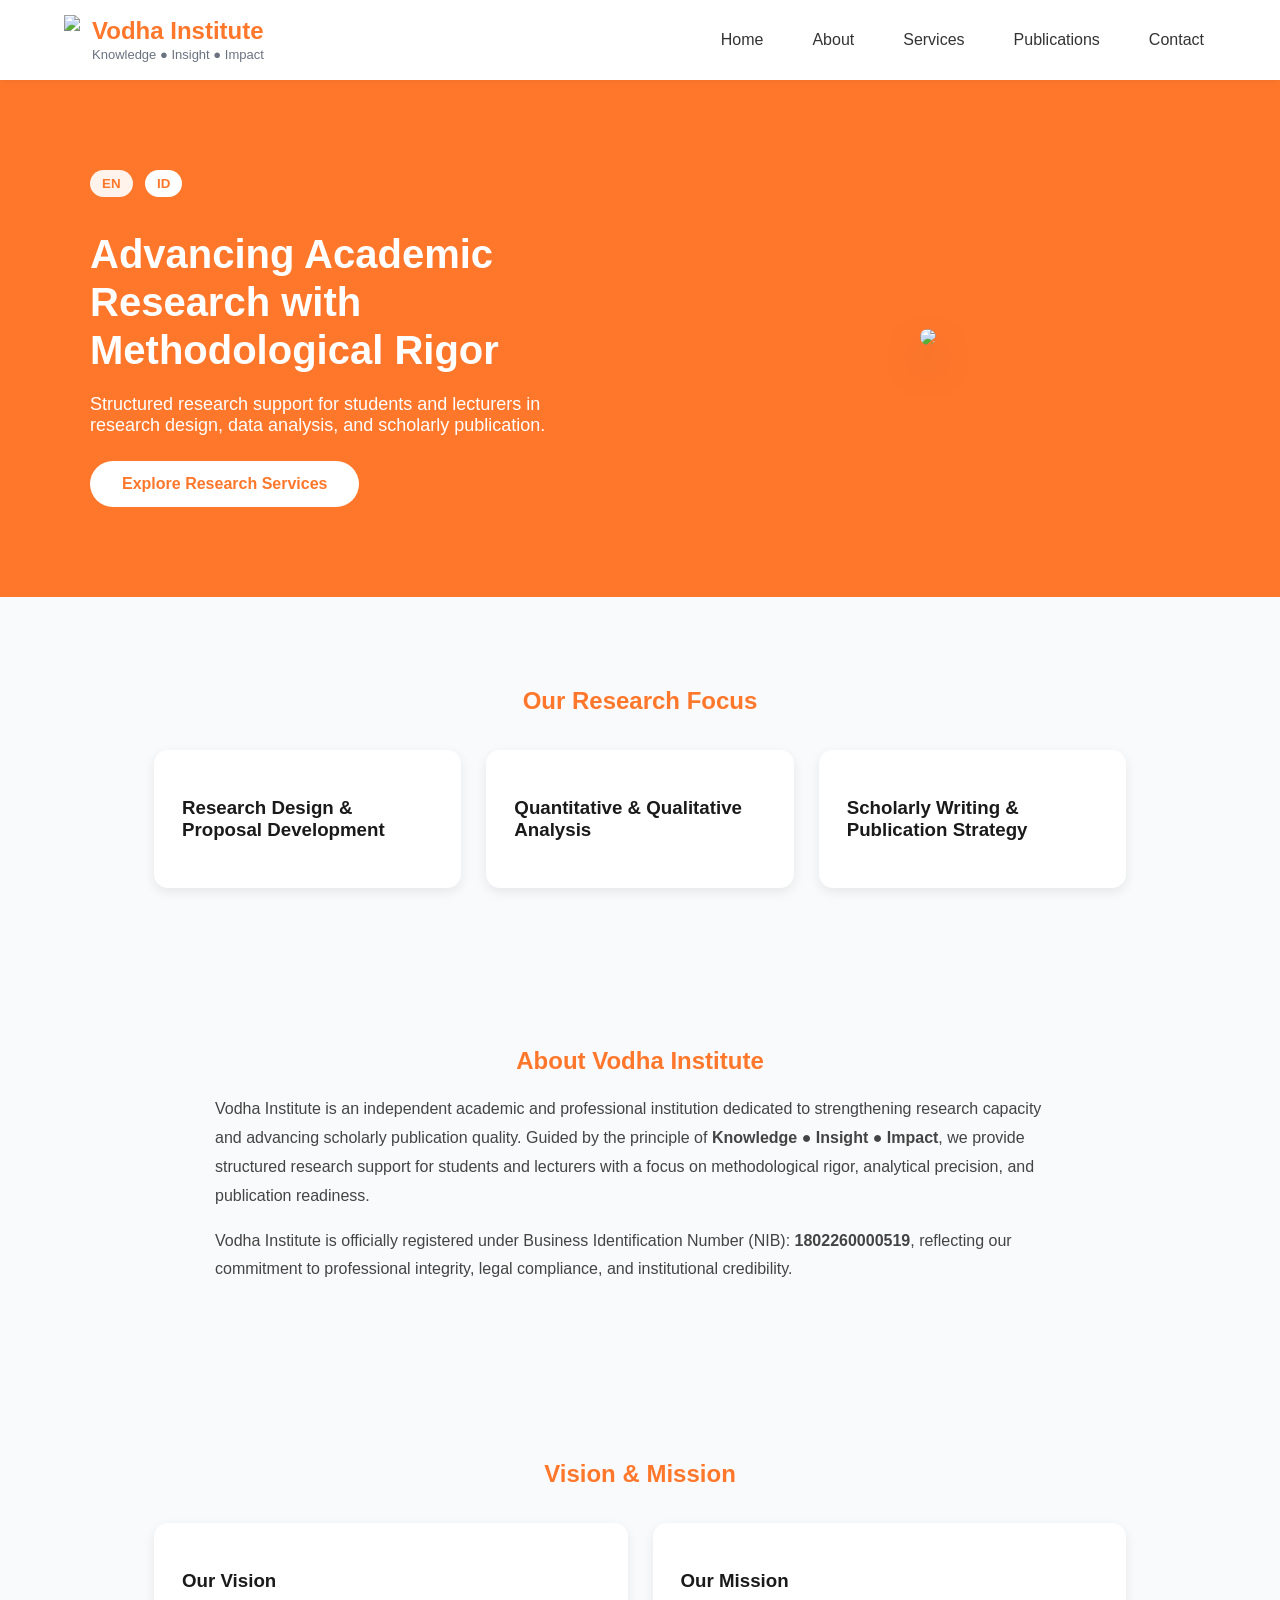
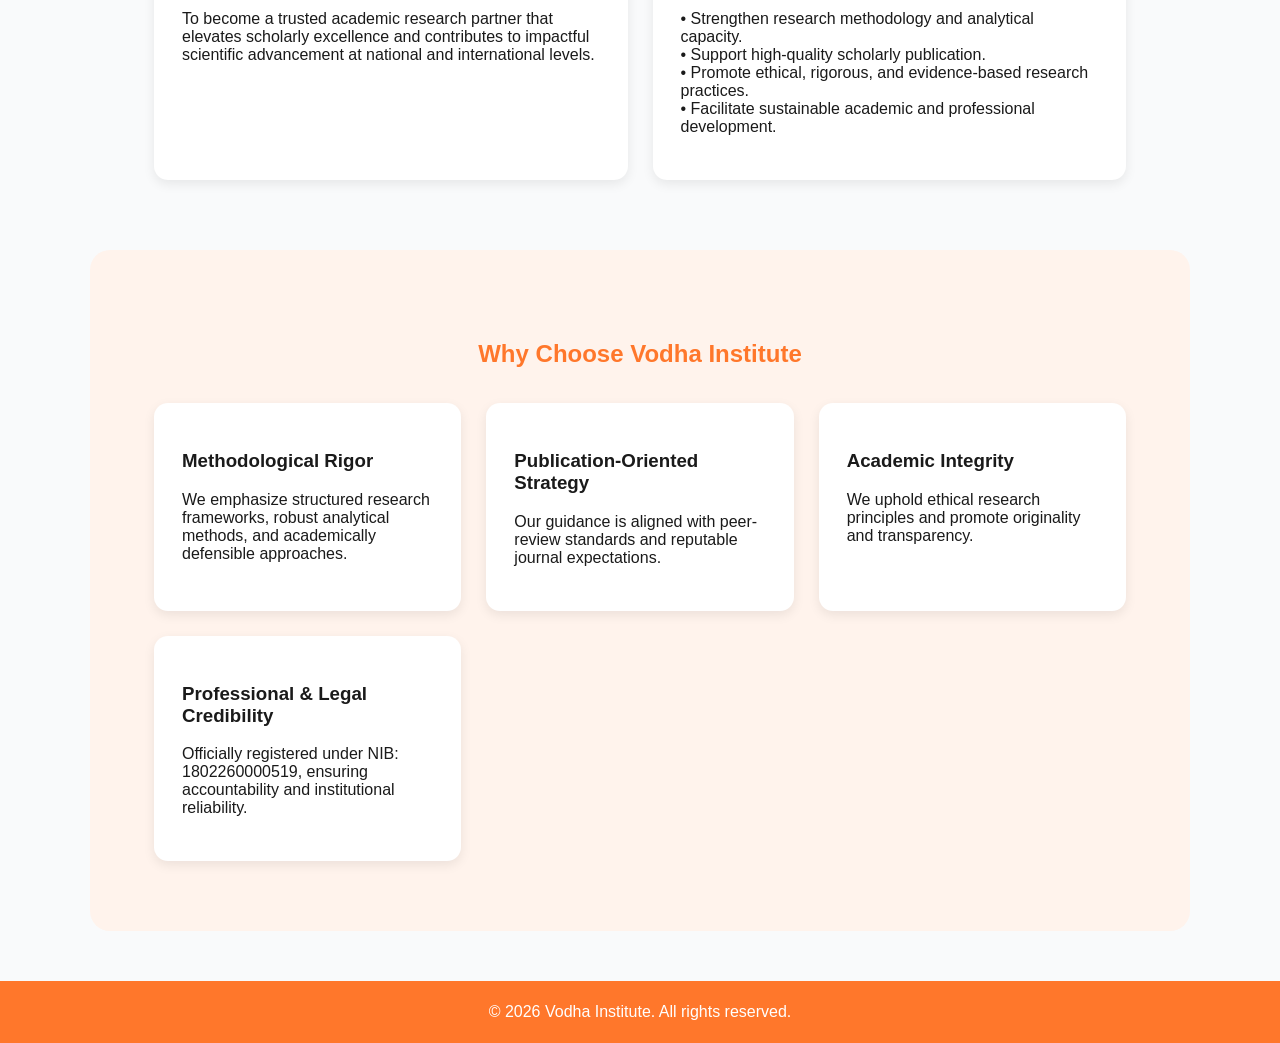
==== commit c105294c: "Update index.html" ====
--- a/index.html
+++ b/index.html
@@ -343,7 +343,135 @@
 </div>
 
 </section>
-  
+
+<!-- VISION & MISSION -->
+
+<section class="section">
+
+<h2 class="lang-en" style="text-align:center;color:#ff772b;">
+Vision & Mission
+</h2>
+
+<h2 class="lang-id hidden" style="text-align:center;color:#ff772b;">
+Visi & Misi
+</h2>
+
+<div class="cards">
+
+<div class="card">
+
+<h3 class="lang-en">Our Vision</h3>
+<h3 class="lang-id hidden">Visi Kami</h3>
+
+<p class="lang-en">
+To become a trusted academic research partner that elevates scholarly excellence 
+and contributes to impactful scientific advancement at national and international levels.
+</p>
+
+<p class="lang-id hidden">
+Menjadi mitra riset akademik terpercaya yang meningkatkan keunggulan ilmiah 
+dan berkontribusi terhadap kemajuan pengetahuan yang berdampak di tingkat nasional maupun internasional.
+</p>
+
+</div>
+
+<div class="card">
+
+<h3 class="lang-en">Our Mission</h3>
+<h3 class="lang-id hidden">Misi Kami</h3>
+
+<p class="lang-en">
+• Strengthen research methodology and analytical capacity.<br>
+• Support high-quality scholarly publication.<br>
+• Promote ethical, rigorous, and evidence-based research practices.<br>
+• Facilitate sustainable academic and professional development.
+</p>
+
+<p class="lang-id hidden">
+• Memperkuat metodologi dan kapasitas analisis penelitian.<br>
+• Mendukung publikasi ilmiah berkualitas tinggi.<br>
+• Mendorong praktik riset yang etis, sistematis, dan berbasis bukti.<br>
+• Memfasilitasi pengembangan akademik dan profesional yang berkelanjutan.
+</p>
+
+</div>
+
+</div>
+
+</section>
+
+
+<!-- WHY CHOOSE US -->
+
+<section class="section" style="background:#fff3ec;border-radius:20px;">
+
+<h2 class="lang-en" style="text-align:center;color:#ff772b;">
+Why Choose Vodha Institute
+</h2>
+
+<h2 class="lang-id hidden" style="text-align:center;color:#ff772b;">
+Mengapa Memilih Vodha Institute
+</h2>
+
+<div class="cards">
+
+<div class="card">
+<h3 class="lang-en">Methodological Rigor</h3>
+<h3 class="lang-id hidden">Ketelitian Metodologis</h3>
+
+<p class="lang-en">
+We emphasize structured research frameworks, robust analytical methods,
+and academically defensible approaches.
+</p>
+
+<p class="lang-id hidden">
+Kami menekankan kerangka penelitian yang sistematis, metode analisis yang kuat,
+serta pendekatan yang dapat dipertanggungjawabkan secara akademik.
+</p>
+</div>
+
+<div class="card">
+<h3 class="lang-en">Publication-Oriented Strategy</h3>
+<h3 class="lang-id hidden">Berorientasi Publikasi</h3>
+
+<p class="lang-en">
+Our guidance is aligned with peer-review standards and reputable journal expectations.
+</p>
+
+<p class="lang-id hidden">
+Pendampingan kami disesuaikan dengan standar peer-review dan ekspektasi jurnal bereputasi.
+</p>
+</div>
+
+<div class="card">
+<h3 class="lang-en">Academic Integrity</h3>
+<h3 class="lang-id hidden">Integritas Akademik</h3>
+
+<p class="lang-en">
+We uphold ethical research principles and promote originality and transparency.
+</p>
+
+<p class="lang-id hidden">
+Kami menjunjung tinggi prinsip etika penelitian serta mendorong orisinalitas dan transparansi.
+</p>
+</div>
+
+<div class="card">
+<h3 class="lang-en">Professional & Legal Credibility</h3>
+<h3 class="lang-id hidden">Kredibilitas Profesional & Legal</h3>
+
+<p class="lang-en">
+Officially registered under NIB: 1802260000519, ensuring accountability and institutional reliability.
+</p>
+
+<p class="lang-id hidden">
+Terdaftar resmi dengan NIB: 1802260000519, menjamin akuntabilitas dan kredibilitas institusional.
+</p>
+</div>
+
+</div>
+
+</section>
 
 <footer>
 © 2026 Vodha Institute. All rights reserved.
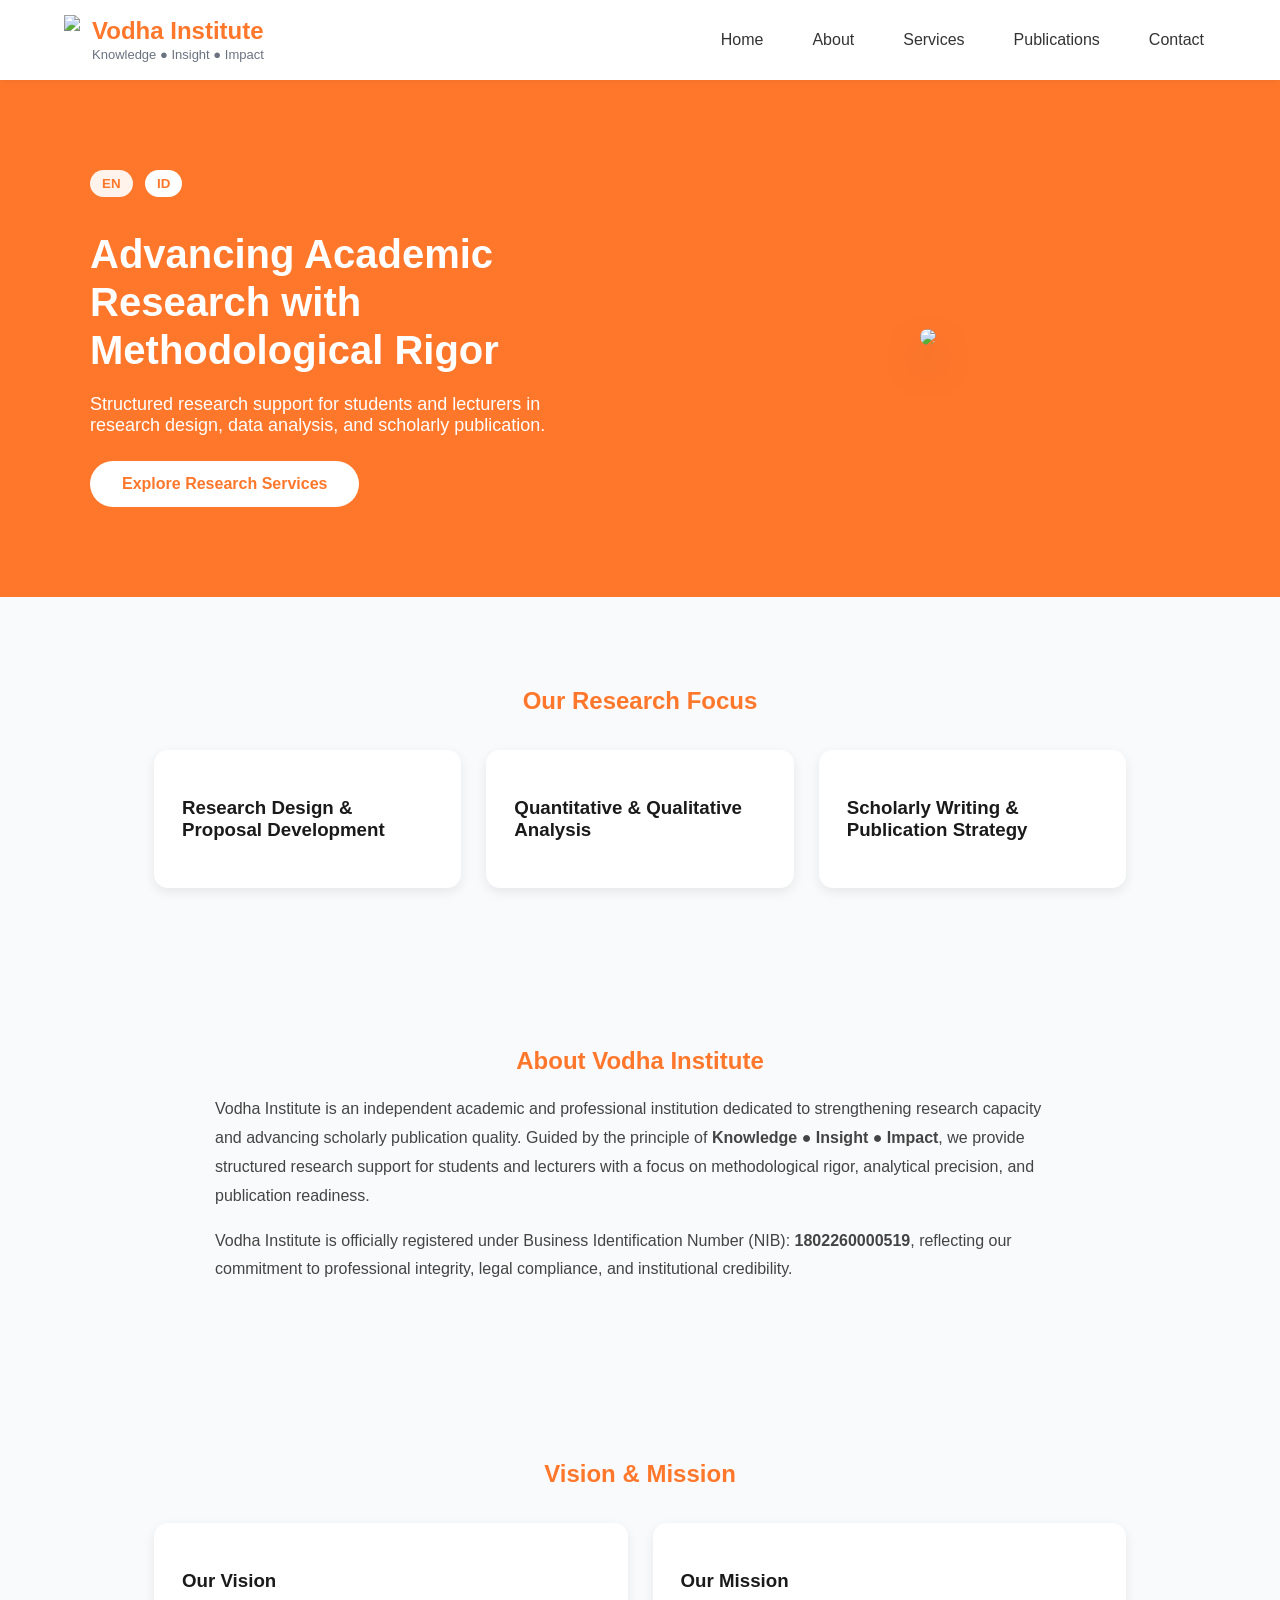
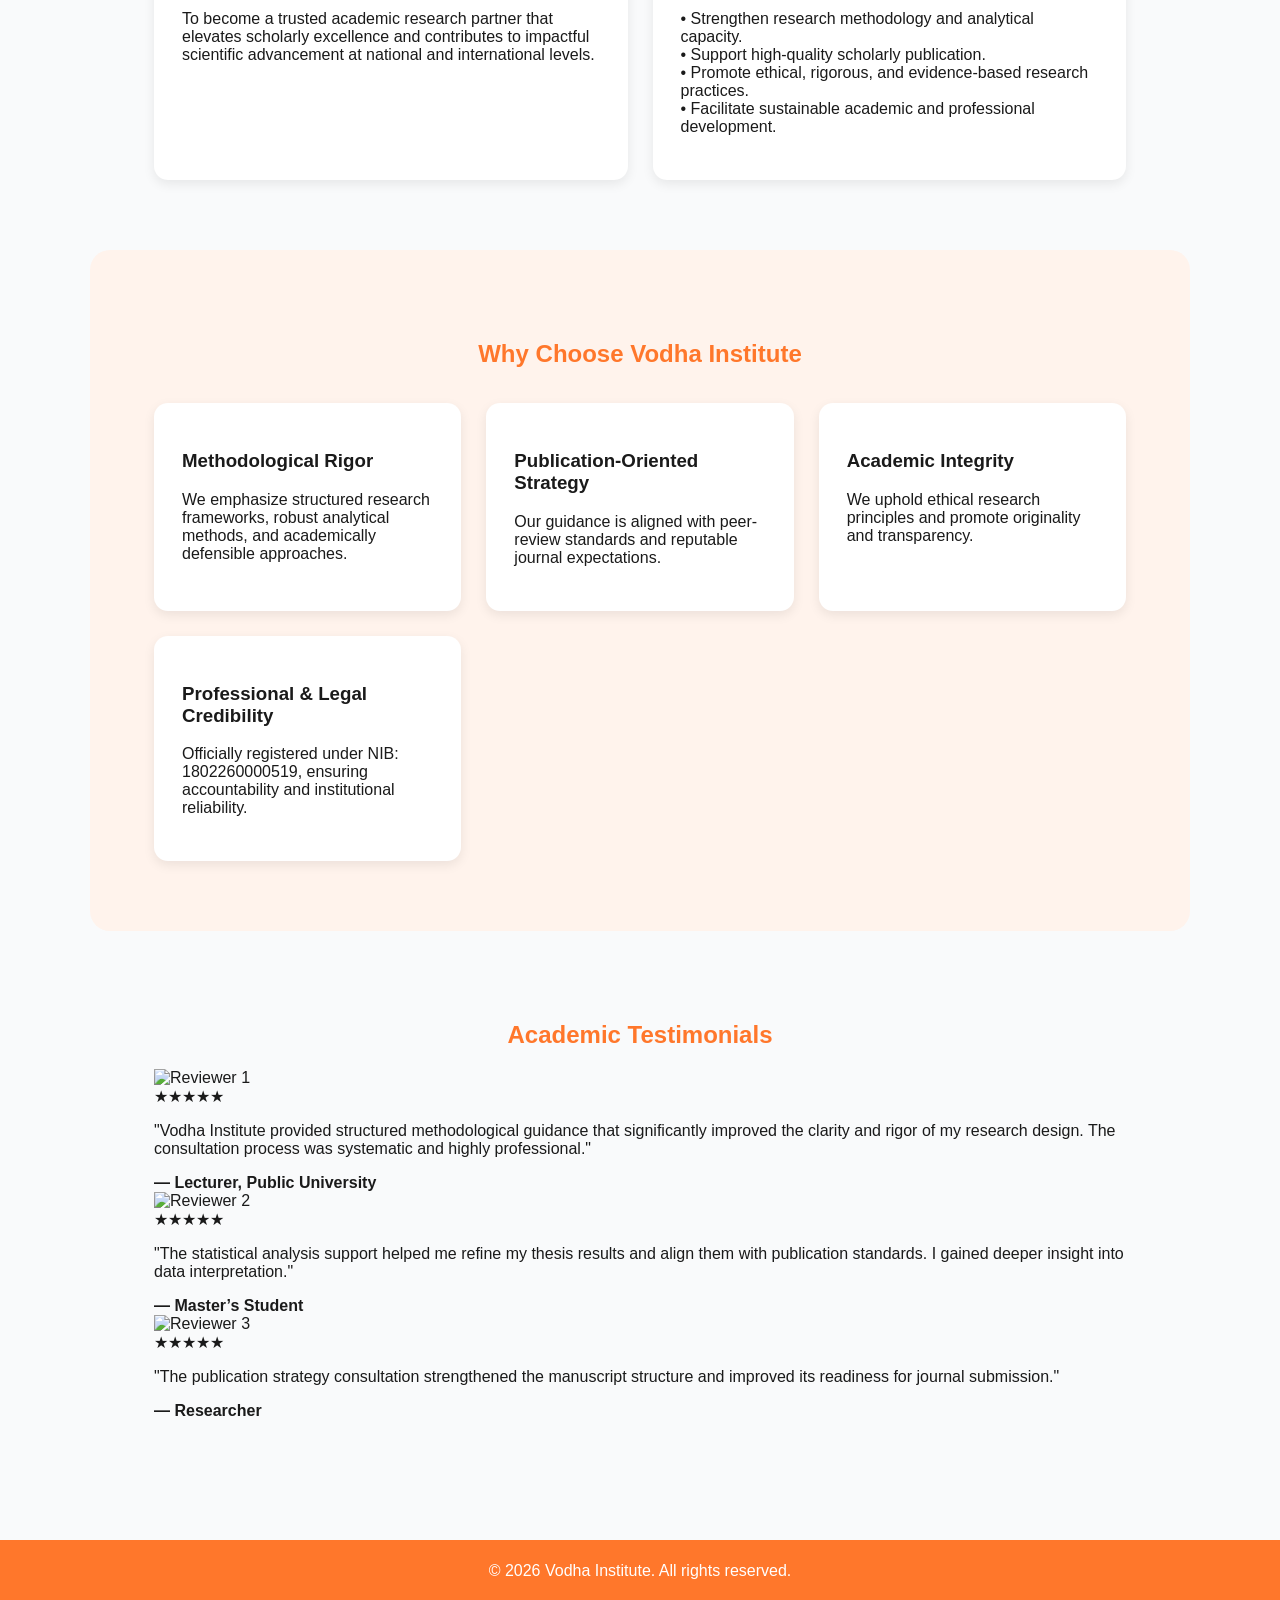
==== commit 04d0499e: "Update index.html" ====
--- a/index.html
+++ b/index.html
@@ -473,6 +473,97 @@
 
 </section>
 
+<!-- ACADEMIC TESTIMONIALS PREMIUM -->
+
+<section class="section">
+
+<h2 class="lang-en" style="text-align:center;color:#ff772b;">
+Academic Testimonials
+</h2>
+
+<h2 class="lang-id hidden" style="text-align:center;color:#ff772b;">
+Testimoni Akademik
+</h2>
+
+<div class="testimonial-wrapper">
+
+<div class="testimonial-slide active">
+
+<div class="testimonial-avatar">
+<img src="avatar1.jpg" alt="Reviewer 1">
+</div>
+
+<div class="testimonial-rating">
+★★★★★
+</div>
+
+<p class="lang-en">
+"Vodha Institute provided structured methodological guidance that significantly improved 
+the clarity and rigor of my research design. The consultation process was systematic and highly professional."
+</p>
+
+<p class="lang-id hidden">
+"Vodha Institute memberikan pendampingan metodologis yang terstruktur sehingga desain penelitian saya menjadi jauh lebih jelas dan sistematis."
+</p>
+
+<strong>— Lecturer, Public University</strong>
+
+</div>
+
+
+
+<div class="testimonial-slide">
+
+<div class="testimonial-avatar">
+<img src="avatar2.jpg" alt="Reviewer 2">
+</div>
+
+<div class="testimonial-rating">
+★★★★★
+</div>
+
+<p class="lang-en">
+"The statistical analysis support helped me refine my thesis results and align them 
+with publication standards. I gained deeper insight into data interpretation."
+</p>
+
+<p class="lang-id hidden">
+"Pendampingan analisis statistik membantu saya menyempurnakan hasil tesis dan menyesuaikannya dengan standar publikasi."
+</p>
+
+<strong>— Master’s Student</strong>
+
+</div>
+
+
+
+<div class="testimonial-slide">
+
+<div class="testimonial-avatar">
+<img src="avatar3.jpg" alt="Reviewer 3">
+</div>
+
+<div class="testimonial-rating">
+★★★★★
+</div>
+
+<p class="lang-en">
+"The publication strategy consultation strengthened the manuscript structure 
+and improved its readiness for journal submission."
+</p>
+
+<p class="lang-id hidden">
+"Konsultasi strategi publikasi sangat membantu dalam memperkuat struktur artikel dan meningkatkan kesiapan submit."
+</p>
+
+<strong>— Researcher</strong>
+
+</div>
+
+</div>
+
+</section>
+
 <footer>
 © 2026 Vodha Institute. All rights reserved.
 </footer>
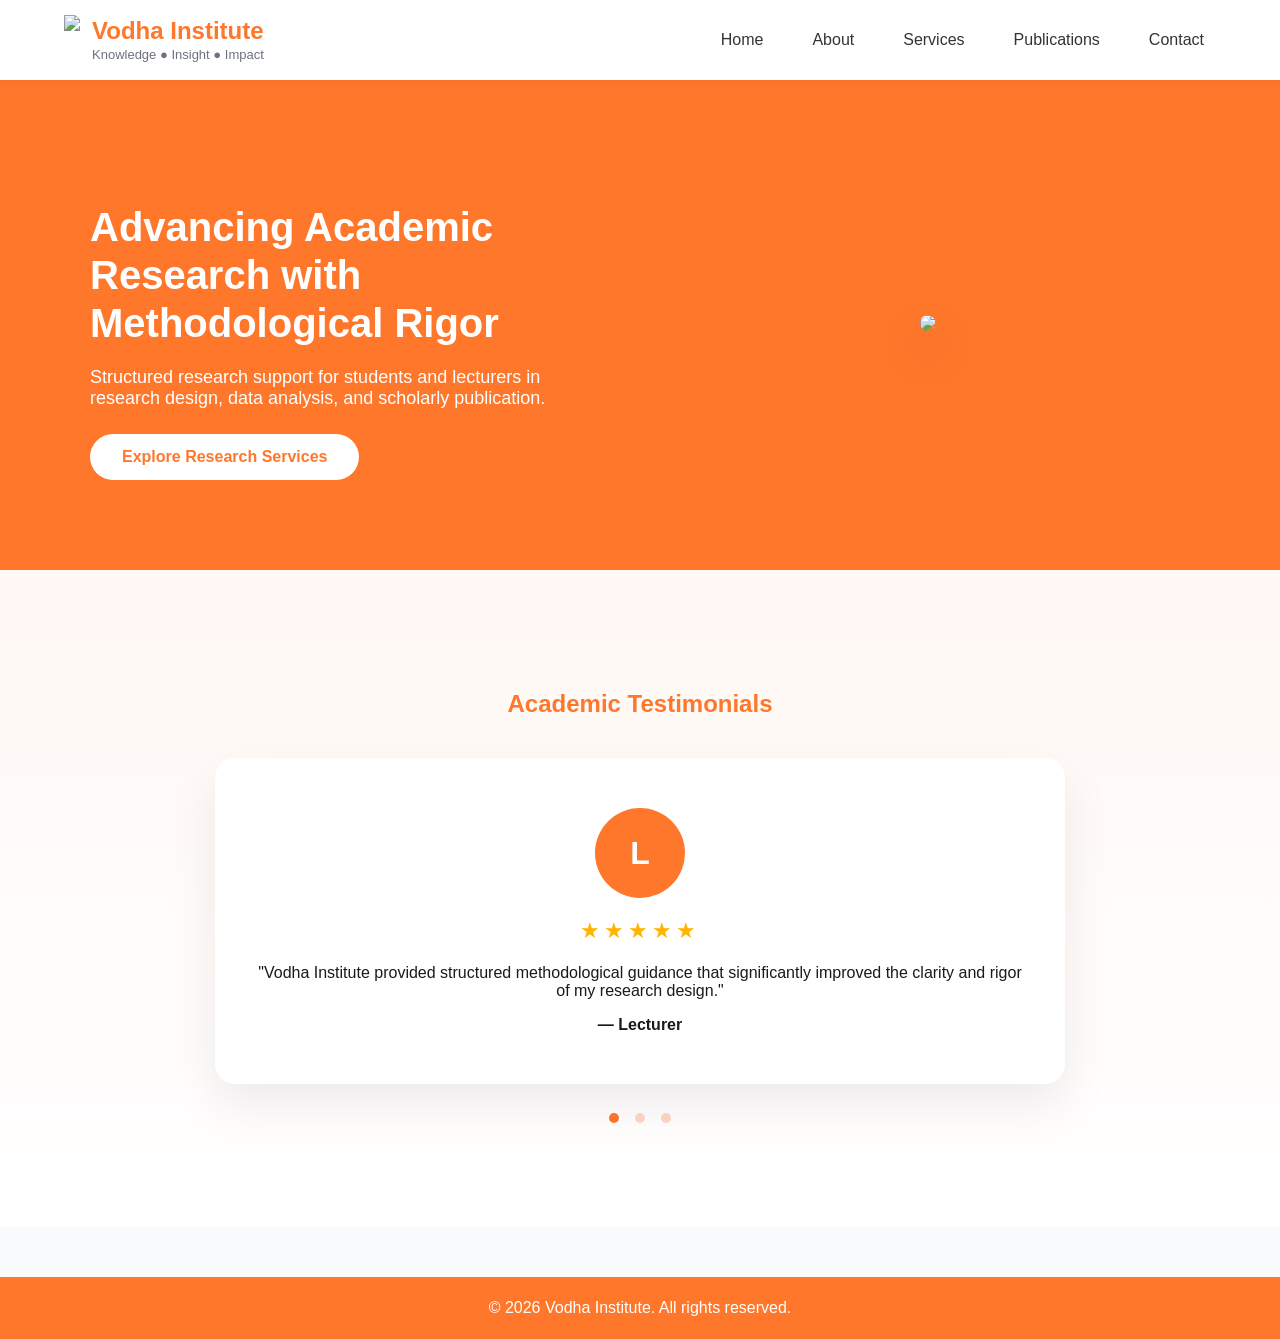
==== commit 320653d5: "Update index.html" ====
--- a/index.html
+++ b/index.html
@@ -1,8 +1,6 @@
 <!DOCTYPE html>
 <html lang="en">
-
 <head>
-
 <meta charset="UTF-8">
 <meta name="viewport" content="width=device-width, initial-scale=1.0">
 <title>Vodha Institute</title>
@@ -24,7 +22,7 @@
 color:#1a1a1a;
 }
 
-/* HEADER (TIDAK DIUBAH) */
+/* HEADER */
 
 header{
 background:white;
@@ -39,42 +37,24 @@
 z-index:1000;
 }
 
-.logo{
-display:flex;
-align-items:center;
-gap:12px;
-}
-
+.logo{display:flex;align-items:center;gap:12px;}
 .logo img{height:50px;}
-
-.logo-text span{
-font-size:24px;
-font-weight:bold;
-color:var(--primary);
-}
-
-.logo-text small{
-font-size:13px;
-color:var(--gray);
-}
-
-nav{
-display:flex;
-gap:25px;
-}
-
-nav a{
-text-decoration:none;
-color:#333;
-font-weight:500;
-padding:8px 12px;
-border-radius:6px;
-}
-
-nav a:hover{
-background:#fff3ec;
-color:var(--primary);
-}
+.logo-text span{font-size:24px;font-weight:bold;color:var(--primary);}
+.logo-text small{font-size:13px;color:var(--gray);}
+
+nav{display:flex;gap:25px;}
+nav a{text-decoration:none;color:#333;font-weight:500;padding:8px 12px;border-radius:6px;}
+nav a:hover{background:#fff3ec;color:var(--primary);}
+
+/* SECTION DIVIDER */
+
+.section{
+padding:80px 5%;
+max-width:1100px;
+margin:auto;
+border-bottom:1px solid #f1e6df;
+}
+.section:last-of-type{border-bottom:none;}
 
 /* HERO */
 
@@ -94,21 +74,9 @@
 flex-wrap:wrap;
 }
 
-.hero-text{
-flex:1;
-min-width:300px;
-}
-
-.hero h1{
-font-size:40px;
-line-height:1.2;
-margin-bottom:20px;
-}
-
-.hero p{
-font-size:18px;
-margin-bottom:25px;
-}
+.hero-text{flex:1;min-width:300px;}
+.hero h1{font-size:40px;line-height:1.2;margin-bottom:20px;}
+.hero p{font-size:18px;margin-bottom:25px;}
 
 .hero-btn{
 display:inline-block;
@@ -120,12 +88,7 @@
 font-weight:bold;
 }
 
-.hero-image{
-flex:1;
-min-width:300px;
-text-align:center;
-}
-
+.hero-image{flex:1;min-width:300px;text-align:center;}
 .hero-image img{
 width:100%;
 max-width:480px;
@@ -133,34 +96,7 @@
 box-shadow:0 20px 40px rgba(0,0,0,0.25);
 }
 
-/* LANGUAGE SWITCH */
-
-.lang-switch{
-margin-bottom:15px;
-}
-
-.lang-switch button{
-background:white;
-border:none;
-color:var(--primary);
-padding:6px 12px;
-margin-right:8px;
-border-radius:20px;
-cursor:pointer;
-font-weight:600;
-}
-
-.lang-switch button.active{
-background:#fff3ec;
-}
-
-/* SECTION */
-
-.section{
-padding:70px 5%;
-max-width:1100px;
-margin:auto;
-}
+/* CARDS */
 
 .cards{
 display:grid;
@@ -174,6 +110,77 @@
 padding:28px;
 border-radius:14px;
 box-shadow:0 4px 12px rgba(0,0,0,0.08);
+}
+
+/* TESTIMONIAL PREMIUM */
+
+.testimonial-section{
+background:linear-gradient(180deg,#fff8f4 0%, #ffffff 100%);
+padding:100px 5%;
+}
+
+.testimonial-wrapper{
+max-width:850px;
+margin:40px auto 0 auto;
+}
+
+.testimonial-slide{
+display:none;
+text-align:center;
+background:white;
+padding:50px 40px;
+border-radius:20px;
+box-shadow:0 20px 50px rgba(0,0,0,0.08);
+opacity:0;
+transform:translateY(15px);
+transition:all 0.6s ease;
+}
+
+.testimonial-slide.active{
+display:block;
+opacity:1;
+transform:translateY(0);
+}
+
+.testimonial-avatar{
+width:90px;
+height:90px;
+border-radius:50%;
+background:#ff772b;
+color:white;
+display:flex;
+align-items:center;
+justify-content:center;
+font-size:32px;
+font-weight:bold;
+margin:0 auto 20px auto;
+}
+
+.testimonial-rating{
+color:#ffb400;
+font-size:22px;
+margin-bottom:20px;
+letter-spacing:4px;
+}
+
+.testimonial-dots{
+margin-top:25px;
+text-align:center;
+}
+
+.testimonial-dots span{
+height:10px;
+width:10px;
+margin:0 6px;
+background:#ffd7c4;
+border-radius:50%;
+display:inline-block;
+cursor:pointer;
+transition:background 0.3s ease;
+}
+
+.testimonial-dots span.active{
+background:#ff772b;
 }
 
 footer{
@@ -184,6 +191,8 @@
 margin-top:50px;
 }
 
+.hidden{display:none;}
+
 /* MOBILE */
 
 @media(max-width:768px){
@@ -191,8 +200,6 @@
 nav{width:100%;overflow-x:auto;white-space:nowrap;margin-top:10px;}
 .hero-container{flex-direction:column;text-align:center;}
 }
-
-.hidden{display:none;}
 
 </style>
 </head>
@@ -220,346 +227,55 @@
 <!-- HERO -->
 
 <section class="hero">
-
 <div class="hero-container">
-
 <div class="hero-text">
-
-<div class="lang-switch">
-<button onclick="setLang('en')" id="btn-en" class="active">EN</button>
-<button onclick="setLang('id')" id="btn-id">ID</button>
-</div>
-
-<h1 class="lang-en">
-Advancing Academic Research with Methodological Rigor
-</h1>
-
-<h1 class="lang-id hidden">
-Mendorong Riset Akademik dengan Ketelitian Metodologis
-</h1>
-
-<p class="lang-en">
-Structured research support for students and lecturers in research design,
-data analysis, and scholarly publication.
-</p>
-
-<p class="lang-id hidden">
-Pendampingan riset terstruktur bagi mahasiswa dan dosen dalam desain penelitian,
-analisis data, dan publikasi ilmiah.
-</p>
-
-<a href="services.html" class="hero-btn lang-en">
-Explore Research Services
-</a>
-
-<a href="services.html" class="hero-btn lang-id hidden">
-Lihat Layanan Riset
-</a>
-
-</div>
-
+<h1>Advancing Academic Research with Methodological Rigor</h1>
+<p>Structured research support for students and lecturers in research design, data analysis, and scholarly publication.</p>
+<a href="services.html" class="hero-btn">Explore Research Services</a>
+</div>
 <div class="hero-image">
 <img src="BUILD.png">
 </div>
-
 </div>
 </section>
 
-<!-- RESEARCH FOCUS -->
-
-<section class="section">
-
-<h2 class="lang-en" style="text-align:center;color:#ff772b;">
-Our Research Focus
-</h2>
-
-<h2 class="lang-id hidden" style="text-align:center;color:#ff772b;">
-Fokus Layanan Riset
-</h2>
-
-<div class="cards">
-
-<div class="card">
-<h3 class="lang-en">Research Design & Proposal Development</h3>
-<h3 class="lang-id hidden">Desain & Proposal Penelitian</h3>
-</div>
-
-<div class="card">
-<h3 class="lang-en">Quantitative & Qualitative Analysis</h3>
-<h3 class="lang-id hidden">Analisis Kuantitatif & Kualitatif</h3>
-</div>
-
-<div class="card">
-<h3 class="lang-en">Scholarly Writing & Publication Strategy</h3>
-<h3 class="lang-id hidden">Penulisan Ilmiah & Strategi Publikasi</h3>
-</div>
-
-</div>
-
-</section>
-
-  <!-- ABOUT SECTION -->
-
-<section class="section">
-
-<h2 class="lang-en" style="text-align:center;color:#ff772b;">
-About Vodha Institute
-</h2>
-
-<h2 class="lang-id hidden" style="text-align:center;color:#ff772b;">
-Tentang Vodha Institute
-</h2>
-
-<div class="about" style="max-width:850px;margin:auto;line-height:1.8;color:#444;">
-
-<p class="lang-en">
-Vodha Institute is an independent academic and professional institution 
-dedicated to strengthening research capacity and advancing scholarly publication quality. 
-Guided by the principle of <strong>Knowledge ● Insight ● Impact</strong>, 
-we provide structured research support for students and lecturers 
-with a focus on methodological rigor, analytical precision, and publication readiness.
-</p>
-
-<p class="lang-id hidden">
-Vodha Institute adalah institusi akademik dan profesional independen 
-yang berfokus pada penguatan kapasitas riset dan peningkatan kualitas publikasi ilmiah. 
-Berlandaskan prinsip <strong>Knowledge ● Insight ● Impact</strong>, 
-kami menyediakan pendampingan riset terstruktur bagi mahasiswa dan dosen 
-dengan pendekatan metodologis yang sistematis, analisis yang presisi, dan kesiapan publikasi.
-</p>
-
-<p class="lang-en">
-Vodha Institute is officially registered under Business Identification Number (NIB): 
-<strong>1802260000519</strong>, reflecting our commitment to professional integrity, 
-legal compliance, and institutional credibility.
-</p>
-
-<p class="lang-id hidden">
-Vodha Institute telah terdaftar secara resmi dengan Nomor Induk Berusaha (NIB): 
-<strong>1802260000519</strong>, sebagai bentuk komitmen terhadap integritas profesional, 
-kepatuhan hukum, dan kredibilitas institusional.
-</p>
-
-</div>
-
-</section>
-
-<!-- VISION & MISSION -->
-
-<section class="section">
-
-<h2 class="lang-en" style="text-align:center;color:#ff772b;">
-Vision & Mission
-</h2>
-
-<h2 class="lang-id hidden" style="text-align:center;color:#ff772b;">
-Visi & Misi
-</h2>
-
-<div class="cards">
-
-<div class="card">
-
-<h3 class="lang-en">Our Vision</h3>
-<h3 class="lang-id hidden">Visi Kami</h3>
-
-<p class="lang-en">
-To become a trusted academic research partner that elevates scholarly excellence 
-and contributes to impactful scientific advancement at national and international levels.
-</p>
-
-<p class="lang-id hidden">
-Menjadi mitra riset akademik terpercaya yang meningkatkan keunggulan ilmiah 
-dan berkontribusi terhadap kemajuan pengetahuan yang berdampak di tingkat nasional maupun internasional.
-</p>
-
-</div>
-
-<div class="card">
-
-<h3 class="lang-en">Our Mission</h3>
-<h3 class="lang-id hidden">Misi Kami</h3>
-
-<p class="lang-en">
-• Strengthen research methodology and analytical capacity.<br>
-• Support high-quality scholarly publication.<br>
-• Promote ethical, rigorous, and evidence-based research practices.<br>
-• Facilitate sustainable academic and professional development.
-</p>
-
-<p class="lang-id hidden">
-• Memperkuat metodologi dan kapasitas analisis penelitian.<br>
-• Mendukung publikasi ilmiah berkualitas tinggi.<br>
-• Mendorong praktik riset yang etis, sistematis, dan berbasis bukti.<br>
-• Memfasilitasi pengembangan akademik dan profesional yang berkelanjutan.
-</p>
-
-</div>
-
-</div>
-
-</section>
-
-
-<!-- WHY CHOOSE US -->
-
-<section class="section" style="background:#fff3ec;border-radius:20px;">
-
-<h2 class="lang-en" style="text-align:center;color:#ff772b;">
-Why Choose Vodha Institute
-</h2>
-
-<h2 class="lang-id hidden" style="text-align:center;color:#ff772b;">
-Mengapa Memilih Vodha Institute
-</h2>
-
-<div class="cards">
-
-<div class="card">
-<h3 class="lang-en">Methodological Rigor</h3>
-<h3 class="lang-id hidden">Ketelitian Metodologis</h3>
-
-<p class="lang-en">
-We emphasize structured research frameworks, robust analytical methods,
-and academically defensible approaches.
-</p>
-
-<p class="lang-id hidden">
-Kami menekankan kerangka penelitian yang sistematis, metode analisis yang kuat,
-serta pendekatan yang dapat dipertanggungjawabkan secara akademik.
-</p>
-</div>
-
-<div class="card">
-<h3 class="lang-en">Publication-Oriented Strategy</h3>
-<h3 class="lang-id hidden">Berorientasi Publikasi</h3>
-
-<p class="lang-en">
-Our guidance is aligned with peer-review standards and reputable journal expectations.
-</p>
-
-<p class="lang-id hidden">
-Pendampingan kami disesuaikan dengan standar peer-review dan ekspektasi jurnal bereputasi.
-</p>
-</div>
-
-<div class="card">
-<h3 class="lang-en">Academic Integrity</h3>
-<h3 class="lang-id hidden">Integritas Akademik</h3>
-
-<p class="lang-en">
-We uphold ethical research principles and promote originality and transparency.
-</p>
-
-<p class="lang-id hidden">
-Kami menjunjung tinggi prinsip etika penelitian serta mendorong orisinalitas dan transparansi.
-</p>
-</div>
-
-<div class="card">
-<h3 class="lang-en">Professional & Legal Credibility</h3>
-<h3 class="lang-id hidden">Kredibilitas Profesional & Legal</h3>
-
-<p class="lang-en">
-Officially registered under NIB: 1802260000519, ensuring accountability and institutional reliability.
-</p>
-
-<p class="lang-id hidden">
-Terdaftar resmi dengan NIB: 1802260000519, menjamin akuntabilitas dan kredibilitas institusional.
-</p>
-</div>
-
-</div>
-
-</section>
-
-<!-- ACADEMIC TESTIMONIALS PREMIUM -->
-
-<section class="section">
-
-<h2 class="lang-en" style="text-align:center;color:#ff772b;">
+<!-- TESTIMONIAL SECTION -->
+
+<section class="testimonial-section">
+
+<h2 style="text-align:center;color:#ff772b;">
 Academic Testimonials
 </h2>
 
-<h2 class="lang-id hidden" style="text-align:center;color:#ff772b;">
-Testimoni Akademik
-</h2>
-
 <div class="testimonial-wrapper">
 
 <div class="testimonial-slide active">
-
-<div class="testimonial-avatar">
-<img src="avatar1.jpg" alt="Reviewer 1">
-</div>
-
-<div class="testimonial-rating">
-★★★★★
-</div>
-
-<p class="lang-en">
-"Vodha Institute provided structured methodological guidance that significantly improved 
-the clarity and rigor of my research design. The consultation process was systematic and highly professional."
-</p>
-
-<p class="lang-id hidden">
-"Vodha Institute memberikan pendampingan metodologis yang terstruktur sehingga desain penelitian saya menjadi jauh lebih jelas dan sistematis."
-</p>
-
-<strong>— Lecturer, Public University</strong>
-
-</div>
-
-
+<div class="testimonial-avatar">L</div>
+<div class="testimonial-rating">★★★★★</div>
+<p>"Vodha Institute provided structured methodological guidance that significantly improved the clarity and rigor of my research design."</p>
+<strong>— Lecturer</strong>
+</div>
 
 <div class="testimonial-slide">
-
-<div class="testimonial-avatar">
-<img src="avatar2.jpg" alt="Reviewer 2">
-</div>
-
-<div class="testimonial-rating">
-★★★★★
-</div>
-
-<p class="lang-en">
-"The statistical analysis support helped me refine my thesis results and align them 
-with publication standards. I gained deeper insight into data interpretation."
-</p>
-
-<p class="lang-id hidden">
-"Pendampingan analisis statistik membantu saya menyempurnakan hasil tesis dan menyesuaikannya dengan standar publikasi."
-</p>
-
+<div class="testimonial-avatar">M</div>
+<div class="testimonial-rating">★★★★★</div>
+<p>"The statistical analysis support helped refine my thesis results and align them with publication standards."</p>
 <strong>— Master’s Student</strong>
-
-</div>
-
-
+</div>
 
 <div class="testimonial-slide">
-
-<div class="testimonial-avatar">
-<img src="avatar3.jpg" alt="Reviewer 3">
-</div>
-
-<div class="testimonial-rating">
-★★★★★
-</div>
-
-<p class="lang-en">
-"The publication strategy consultation strengthened the manuscript structure 
-and improved its readiness for journal submission."
-</p>
-
-<p class="lang-id hidden">
-"Konsultasi strategi publikasi sangat membantu dalam memperkuat struktur artikel dan meningkatkan kesiapan submit."
-</p>
-
+<div class="testimonial-avatar">R</div>
+<div class="testimonial-rating">★★★★★</div>
+<p>"The publication strategy consultation strengthened the manuscript structure and improved submission readiness."</p>
 <strong>— Researcher</strong>
-
-</div>
-
+</div>
+
+</div>
+
+<div class="testimonial-dots">
+<span class="dot active" onclick="currentSlide(0)"></span>
+<span class="dot" onclick="currentSlide(1)"></span>
+<span class="dot" onclick="currentSlide(2)"></span>
 </div>
 
 </section>
@@ -569,16 +285,32 @@
 </footer>
 
 <script>
-function setLang(lang){
-document.querySelectorAll('.lang-en').forEach(el=>el.classList.add('hidden'));
-document.querySelectorAll('.lang-id').forEach(el=>el.classList.add('hidden'));
-
-document.querySelectorAll('.lang-'+lang).forEach(el=>el.classList.remove('hidden'));
-
-document.getElementById('btn-en').classList.remove('active');
-document.getElementById('btn-id').classList.remove('active');
-document.getElementById('btn-'+lang).classList.add('active');
-}
+document.addEventListener("DOMContentLoaded", function(){
+
+let slides = document.querySelectorAll(".testimonial-slide");
+let dots = document.querySelectorAll(".dot");
+let current = 0;
+
+function showSlide(index){
+slides.forEach(slide => slide.classList.remove("active"));
+dots.forEach(dot => dot.classList.remove("active"));
+slides[index].classList.add("active");
+dots[index].classList.add("active");
+current = index;
+}
+
+function nextSlide(){
+current = (current + 1) % slides.length;
+showSlide(current);
+}
+
+window.currentSlide = function(index){
+showSlide(index);
+}
+
+setInterval(nextSlide, 5000);
+
+});
 </script>
 
 </body>
